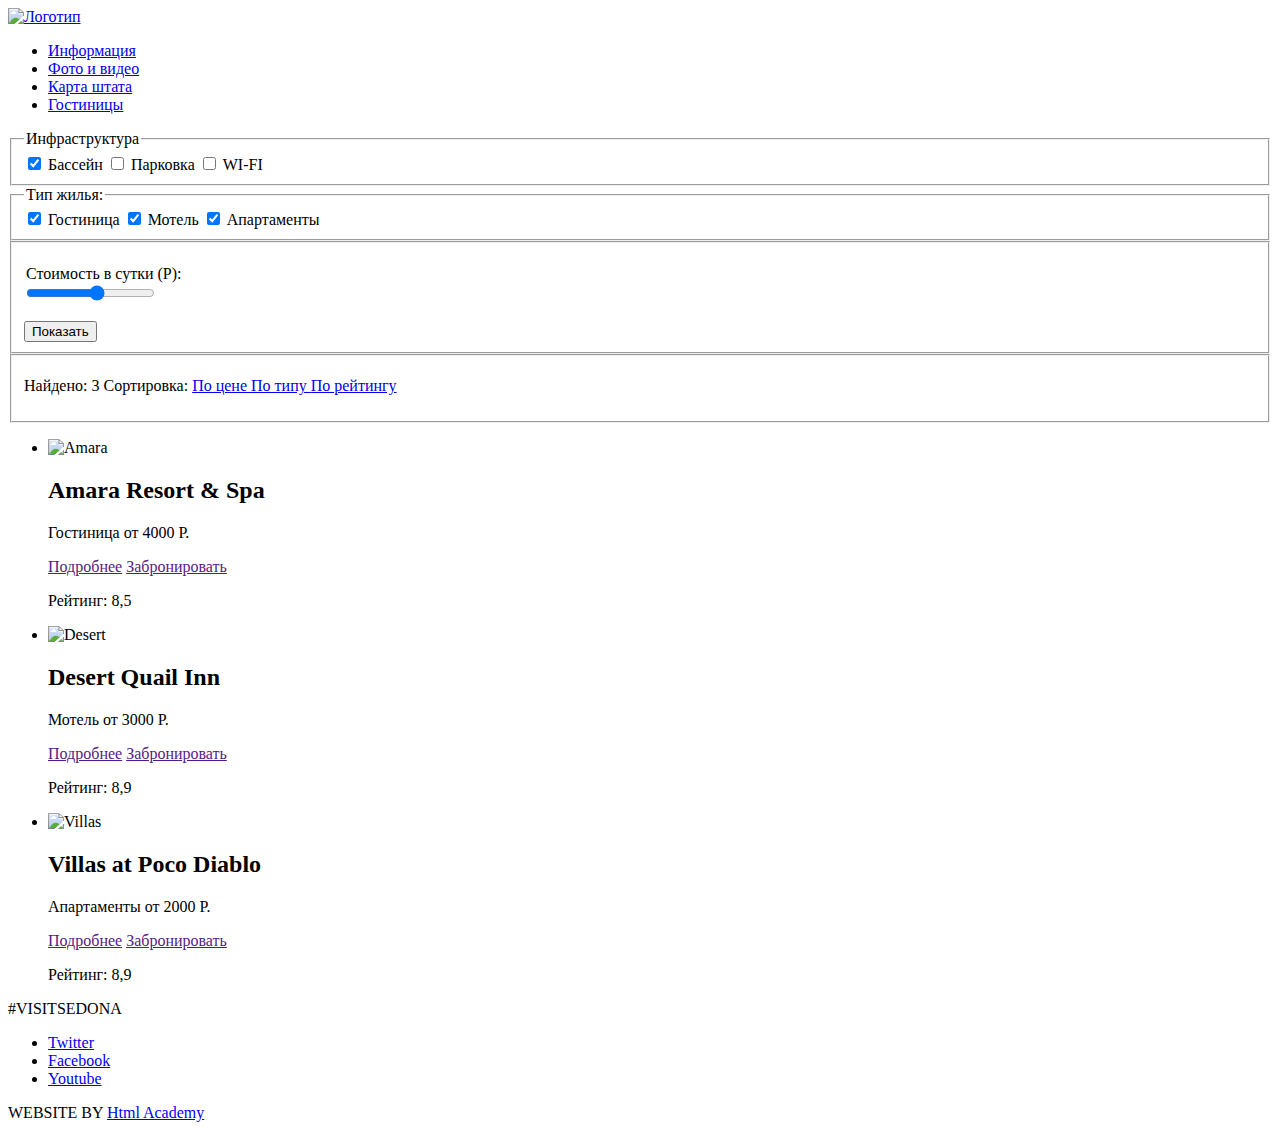
==== catalog.html @ f0ea95a4 "исправление верстки catalog.html" ====
<!DOCTYPE html>
<html lang="ru">
  <head>
    <meta charset="utf-8">
    <title>HTML Academy: Седона</title>
  </head>
  <body>
	<header class="main-header">
       <div class="main-header-inner">
         <a class="main-header-logo" href="index.html">
  		     <img src="#" alt="Логотип">
		 </a>
         <nav class="main-navigation">
           <ul class="site-navigation">
             <li><a href="#">Информация</a></li>
             <li><a href="#">Фото и видео</a></li>
             <li><a href="#">Карта штата</a></li>
             <li><a href="#">Гостиницы</a></li>	
    	   </ul>
         </nav>
       </div>    		
	</header>
    <main class="conteiner">
      <form action="https://echo.htmlacademy.ru" method="get">
        <div class="box1-inner">
          <fieldset>
             <legend>Инфраструктура</legend>   
             <label><input type="checkbox" name="pool" checked> Бассейн </label>
             <label><input type="checkbox" name="parking"> Парковка </label>
             <label><input type="checkbox" name="wi-fi"> WI-FI </label>
          </fieldset>
          <fieldset>
             <legend>Тип жилья:</legend>   
             <label><input type="checkbox" name="hotel" checked> Гостиница </label>
             <label><input type="checkbox" name="motel" checked> Мотель </label>
             <label><input type="checkbox" name="apartments" checked> Апартаменты </label>
          </fieldset>
          <fieldset>
             <p><legend>Стоимость в сутки (Р):</legend>   
             <input type="range" min="1" max="10"></p>
             <input type="button" value="Показать">
          </fieldset>
        </div>
        <div class="box2-inner">
          <fieldset> 
            <p>Найдено: <span>3</span>
  		    <label>
              Сортировка:
			  <a href="#">По цене </a>
              <a href="#">По типу </a>
              <a href="#">По рейтингу </a>
            </label>
            </p>
          </fieldset>
		</div> 
      </form>
      <section class="hotel">
        <ul class="hotel-list">
          <li class="hotel-item">
            <div class="hotel1-inner">
              <div class="jpg"> 
                <img src="img1.jpg" width="" height="" alt="Amara">
              </div>
              <div class="text">  
                <h2>Amara Resort &amp; Spa</h2> 
                <p>Гостиница от 4000 Р.</p>
                <a class="button" href="">Подробнее</a>
                <a class="button-2" href="">Забронировать</a>
              </div>
                <div class="rating">  
                  <p>Рейтинг: <span>8,5</span></p>
                </div>  
            </div>  
          </li>
          <li class="hotel-item">
            <div class="hotel2-inner">
              <div class="jpg"> 
                <img src="img2.jpg" width="" height="" alt="Desert">
              </div>  
              <div class="text">
                <h2>Desert Quail Inn</h2> 
                <p>Мотель от 3000 Р.</p>
                <a class="button" href="">Подробнее</a>
                <a class="button-2" href="">Забронировать</a>
              </div>
              <div class="rating">   
                <p>Рейтинг: <span>8,9</span></p>
              </div>  
            </div>  
          </li>
          <li class="hotel-item">
            <div class="hotel3-inner">
              <div class="jpg"> 
                <img src="img3.jpg" width="" height="" alt="Villas">
              </div>
              <div class="text">  
                <h2>Villas at Poco Diablo</h2> 
                <p>Апартаменты от 2000 Р.</p>
                <a class="button" href="">Подробнее</a>
                <a class="button-2" href="">Забронировать</a>
              </div>
              <div class="rating">  
                <p>Рейтинг: <span>8,9</span></p>
              </div>  
			</div>  
          </li>
        </ul>  
      </section>
    </main>
    <footer class="main-footer">
      <div class="main-footer-inner"> 
        <p>#VISITSEDONA</p>
        <div class="footer-social">
          <ul>
            <li><a class="social-button" href="#">Twitter</a></li>	
            <li><a class="social-button" href="#">Facebook</a></li>
            <li><a class="social-button" href="#">Youtube</a></li>
          </ul>
        </div>   
        <p class="footer-copyright">
          WEBSITE BY
          <a href="https://htmlacademy.ru/intensive/htmlcss">Html Academy</a>
		</p>
      </div>
    </footer>       	
  </body>
</html>
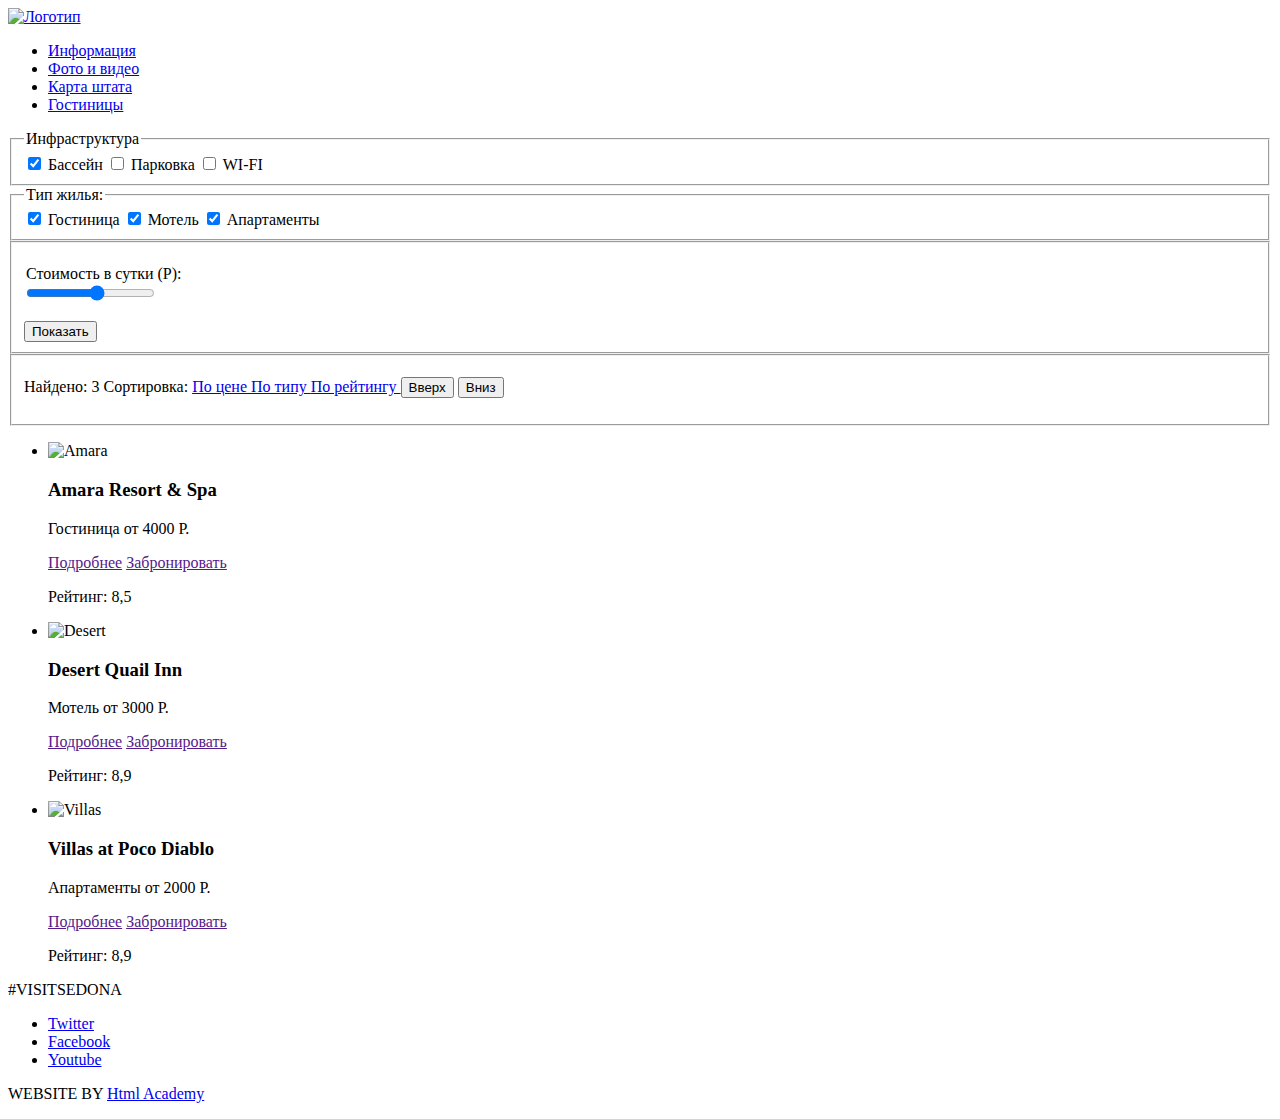
==== commit 40248a18: "Исправление" ====
--- a/catalog.html
+++ b/catalog.html
@@ -6,13 +6,13 @@
   </head>
   <body>
 	<header class="main-header">
-       <div class="main-header-inner">
+       <div class="main-header-inner container">
          <a class="main-header-logo" href="index.html">
   		     <img src="#" alt="Логотип">
 		 </a>
          <nav class="main-navigation">
            <ul class="site-navigation">
-             <li><a href="#">Информация</a></li>
+             <li><a href="index.html">Информация</a></li>
              <li><a href="#">Фото и видео</a></li>
              <li><a href="#">Карта штата</a></li>
              <li><a href="#">Гостиницы</a></li>	
@@ -20,9 +20,9 @@
          </nav>
        </div>    		
 	</header>
-    <main class="conteiner">
+    <main class="holder">
       <form action="https://echo.htmlacademy.ru" method="get">
-        <div class="box1-inner">
+        <div class="box1-inner container">
           <fieldset>
              <legend>Инфраструктура</legend>   
              <label><input type="checkbox" name="pool" checked> Бассейн </label>
@@ -41,7 +41,7 @@
              <input type="button" value="Показать">
           </fieldset>
         </div>
-        <div class="box2-inner">
+        <div class="box2-inner container">
           <fieldset> 
             <p>Найдено: <span>3</span>
   		    <label>
@@ -50,6 +50,8 @@
               <a href="#">По типу </a>
               <a href="#">По рейтингу </a>
             </label>
+            <input type="button" value="Вверх">
+            <input type="button" value="Вниз">
             </p>
           </fieldset>
 		</div> 
@@ -57,12 +59,12 @@
       <section class="hotel">
         <ul class="hotel-list">
           <li class="hotel-item">
-            <div class="hotel1-inner">
+            <div class="hotel1-inner container">
               <div class="jpg"> 
                 <img src="img1.jpg" width="" height="" alt="Amara">
               </div>
               <div class="text">  
-                <h2>Amara Resort &amp; Spa</h2> 
+                <h3>Amara Resort &amp; Spa</h3> 
                 <p>Гостиница от 4000 Р.</p>
                 <a class="button" href="">Подробнее</a>
                 <a class="button-2" href="">Забронировать</a>
@@ -73,12 +75,12 @@
             </div>  
           </li>
           <li class="hotel-item">
-            <div class="hotel2-inner">
+            <div class="hotel2-inner container">
               <div class="jpg"> 
                 <img src="img2.jpg" width="" height="" alt="Desert">
               </div>  
               <div class="text">
-                <h2>Desert Quail Inn</h2> 
+                <h3>Desert Quail Inn</h3> 
                 <p>Мотель от 3000 Р.</p>
                 <a class="button" href="">Подробнее</a>
                 <a class="button-2" href="">Забронировать</a>
@@ -89,12 +91,12 @@
             </div>  
           </li>
           <li class="hotel-item">
-            <div class="hotel3-inner">
+            <div class="hotel3-inner container">
               <div class="jpg"> 
                 <img src="img3.jpg" width="" height="" alt="Villas">
               </div>
               <div class="text">  
-                <h2>Villas at Poco Diablo</h2> 
+                <h3>Villas at Poco Diablo</h3> 
                 <p>Апартаменты от 2000 Р.</p>
                 <a class="button" href="">Подробнее</a>
                 <a class="button-2" href="">Забронировать</a>
@@ -108,7 +110,7 @@
       </section>
     </main>
     <footer class="main-footer">
-      <div class="main-footer-inner"> 
+      <div class="main-footer-inner container"> 
         <p>#VISITSEDONA</p>
         <div class="footer-social">
           <ul>
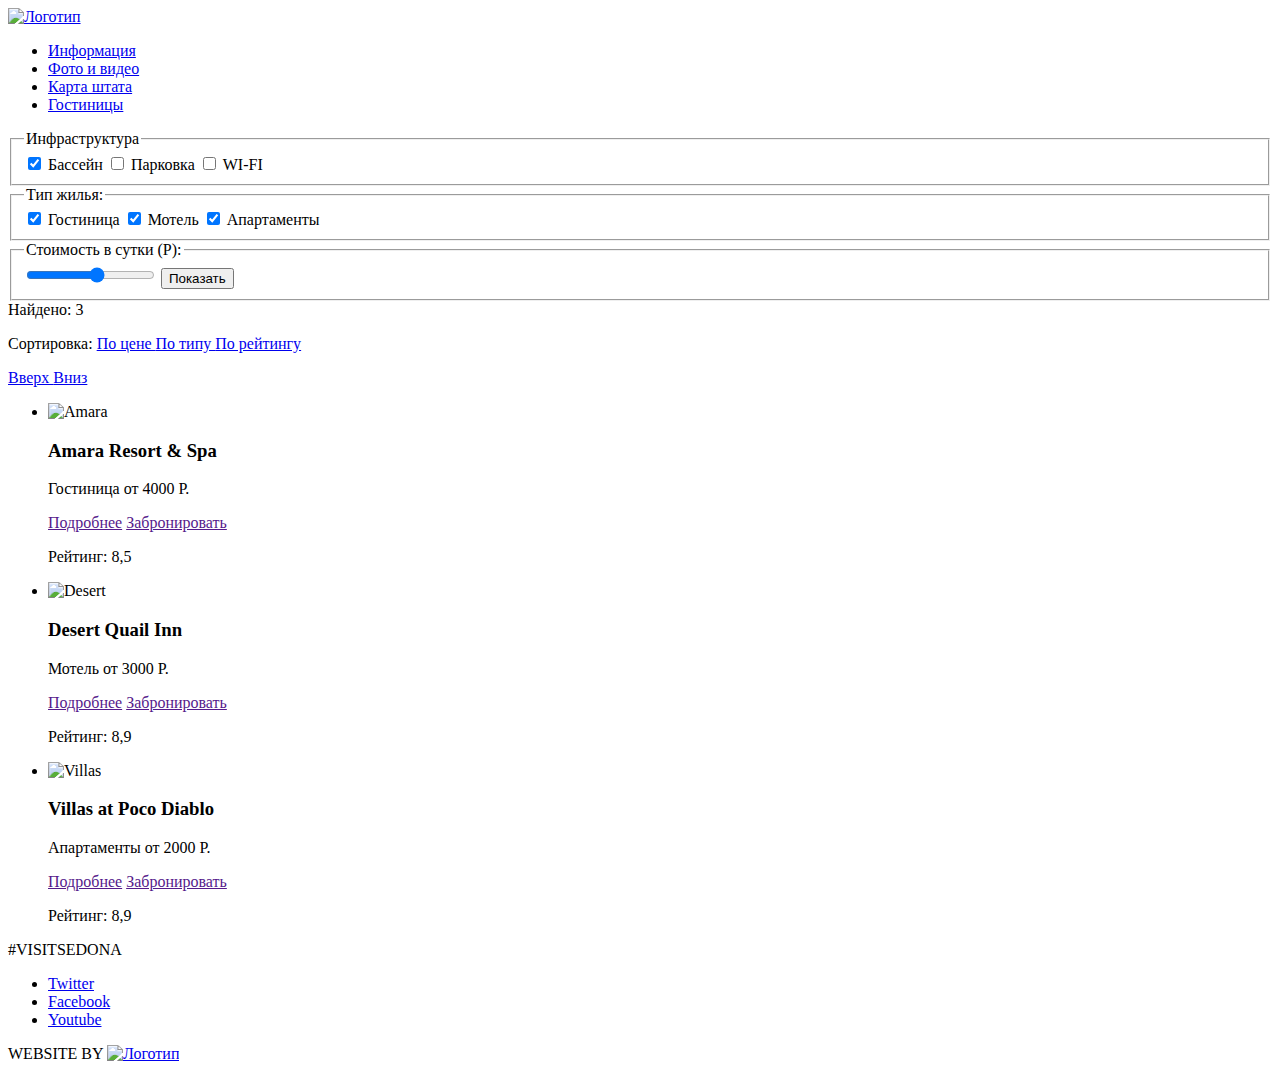
==== commit f957383b: "Исправление формы" ====
--- a/catalog.html
+++ b/catalog.html
@@ -8,7 +8,7 @@
 	<header class="main-header">
        <div class="main-header-inner container">
          <a class="main-header-logo" href="index.html">
-  		     <img src="#" alt="Логотип">
+  		     <img src="img/logo.png" width="138" height="70" alt="Логотип">
 		 </a>
          <nav class="main-navigation">
            <ul class="site-navigation">
@@ -36,32 +36,29 @@
              <label><input type="checkbox" name="apartments" checked> Апартаменты </label>
           </fieldset>
           <fieldset>
-             <p><legend>Стоимость в сутки (Р):</legend>   
-             <input type="range" min="1" max="10"></p>
+             <legend>Стоимость в сутки (Р):</legend>   
+             <input type="range" min="1" max="10">
              <input type="button" value="Показать">
           </fieldset>
         </div>
+      </form>  
         <div class="box2-inner container">
-          <fieldset> 
-            <p>Найдено: <span>3</span>
-  		    <label>
-              Сортировка:
+          <div>Найдено: <span>3</span>
+  		    <p> Сортировка:
 			  <a href="#">По цене </a>
               <a href="#">По типу </a>
               <a href="#">По рейтингу </a>
-            </label>
-            <input type="button" value="Вверх">
-            <input type="button" value="Вниз">
-            </p>
-          </fieldset>
-		</div> 
-      </form>
+            </p>  
+            <a href="#">Вверх </a>
+            <a href="#">Вниз </a>
+          </div>  
+        </div>
       <section class="hotel">
         <ul class="hotel-list">
           <li class="hotel-item">
             <div class="hotel1-inner container">
               <div class="jpg"> 
-                <img src="img1.jpg" width="" height="" alt="Amara">
+                <img src="img/img1.jpg" width="135" height="90" alt="Amara">
               </div>
               <div class="text">  
                 <h3>Amara Resort &amp; Spa</h3> 
@@ -77,7 +74,7 @@
           <li class="hotel-item">
             <div class="hotel2-inner container">
               <div class="jpg"> 
-                <img src="img2.jpg" width="" height="" alt="Desert">
+                <img src="img/img2.jpg" width="135" height="90" alt="Desert">
               </div>  
               <div class="text">
                 <h3>Desert Quail Inn</h3> 
@@ -93,7 +90,7 @@
           <li class="hotel-item">
             <div class="hotel3-inner container">
               <div class="jpg"> 
-                <img src="img3.jpg" width="" height="" alt="Villas">
+                <img src="img/img3.jpg" width="135" height="90" alt="Villas">
               </div>
               <div class="text">  
                 <h3>Villas at Poco Diablo</h3> 
@@ -121,7 +118,9 @@
         </div>   
         <p class="footer-copyright">
           WEBSITE BY
-          <a href="https://htmlacademy.ru/intensive/htmlcss">Html Academy</a>
+          <a href="https://htmlacademy.ru/intensive/htmlcss">
+  		     <img src="img/logo-name.svg" width="113" height="39" alt="Логотип">
+		 </a>
 		</p>
       </div>
     </footer>       	
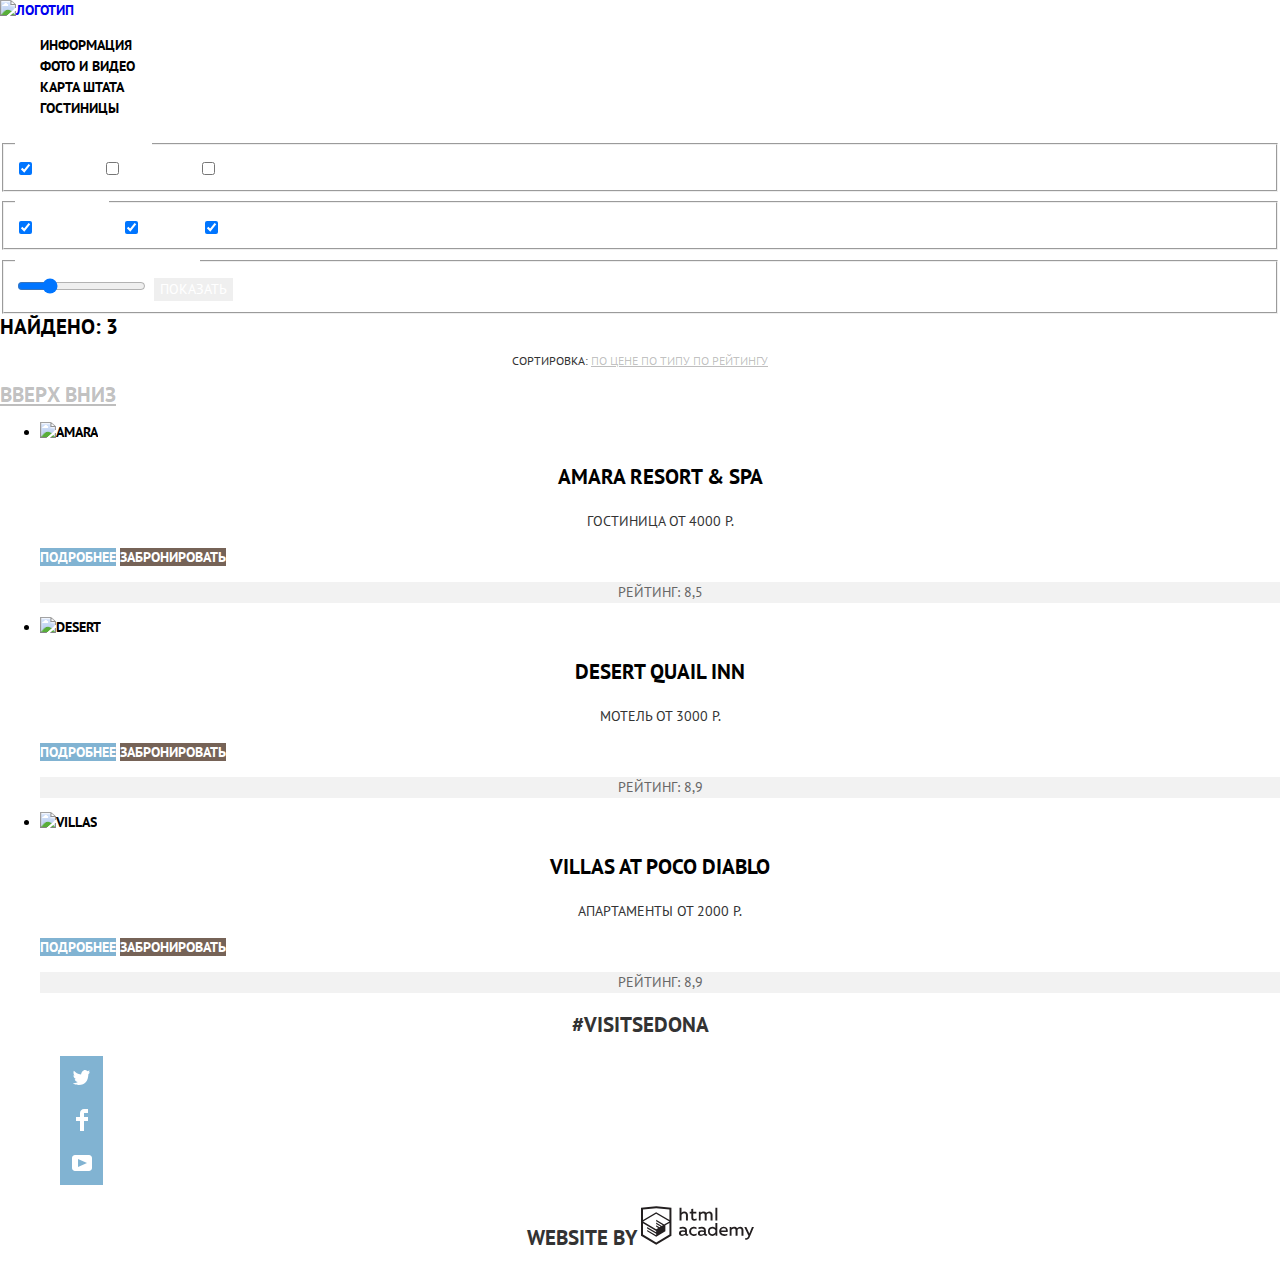
==== commit 0de26894: "Изменения" ====
--- a/catalog.html
+++ b/catalog.html
@@ -3,6 +3,9 @@
   <head>
     <meta charset="utf-8">
     <title>HTML Academy: Седона</title>
+    <link href="https://fonts.googleapis.com/css?family=PT+Sans:400,700" rel="stylesheet">
+	<link href="css/normalize.css" rel="stylesheet">
+    <link href="css/style.css" rel="stylesheet">
   </head>
   <body>
 	<header class="main-header">
@@ -25,20 +28,20 @@
         <div class="box1-inner container">
           <fieldset>
              <legend>Инфраструктура</legend>   
-             <label><input type="checkbox" name="pool" checked> Бассейн </label>
-             <label><input type="checkbox" name="parking"> Парковка </label>
-             <label><input type="checkbox" name="wi-fi"> WI-FI </label>
+             <label><input type="checkbox" name="filter-infrastructure-pool" value="filter-infrastructure-pool" checked> Бассейн </label>
+             <label><input type="checkbox" name="filter-infrastructure-parking" value="filter-infrastructure-parking"> Парковка </label>
+             <label><input type="checkbox" name="filter-infrastructure-wi-fi" value="filter-infrastructure-wi-fi"> WI-FI </label>
           </fieldset>
           <fieldset>
              <legend>Тип жилья:</legend>   
-             <label><input type="checkbox" name="hotel" checked> Гостиница </label>
-             <label><input type="checkbox" name="motel" checked> Мотель </label>
-             <label><input type="checkbox" name="apartments" checked> Апартаменты </label>
+             <label><input type="checkbox" name="type-accommodation-hotel" value="type-accommodation-hotel" checked> Гостиница </label>
+             <label><input type="checkbox" name="type-accommodation-motel" value="type-accommodation-motel" checked> Мотель </label>
+             <label><input type="checkbox" name="type-accommodation-apartments" value="type-accommodation-apartments" checked> Апартаменты </label>
           </fieldset>
           <fieldset>
              <legend>Стоимость в сутки (Р):</legend>   
-             <input type="range" min="1" max="10">
-             <input type="button" value="Показать">
+             <input type="range" name="cost" value="3" min="1" max="10" step="1">
+             <button type="submit" name="show" value="show">Показать </button>
           </fieldset>
         </div>
       </form>  
@@ -111,16 +114,32 @@
         <p>#VISITSEDONA</p>
         <div class="footer-social">
           <ul>
-            <li><a class="social-button" href="#">Twitter</a></li>	
-            <li><a class="social-button" href="#">Facebook</a></li>
-            <li><a class="social-button" href="#">Youtube</a></li>
+            <li><a class="social-button" href="#" aria-label="Twitter">
+              <svg xmlns="http://www.w3.org/2000/svg" xmlns:xlink="http://www.w3.org/1999/xlink" width="17" height="15" viewBox="0 0 17 15"><path fill="#FFF" d="M10.95.144c1.685-.496 2.984.27 3.577 1.179.673-.231 1.331-.481 2.011-.708a2.345 2.345 0 0 1-.857 1.768c.685.17 1.304-.491 1.304-.491-.169 1-1.006 1.788-1.563 2.024-.231 6.75-3.175 11.217-10.077 11.082h-.446c-.41 0-4.164-.46-4.898-1.887 2.271.196 3.893-.422 4.693-1.177-.96-.3-2.679-.477-2.979-2.95.349.106.564.228 1.19.119C1.705 8.247.374 7.53.448 5.33c.285.328 1.067.536 1.34.472C1.085 5.561-.182 2.442.894.85c1.818 1.854 3.735 3.606 7.152 3.773C8.254 2.33 9.183.793 10.95.144z">
+              </path>
+              </svg>	
+            </a></li>	
+            <li><a class="social-button" href="#" aria-label="Facebook">
+            	<svg version="1.1" id="Layer_2" xmlns="http://www.w3.org/2000/svg" xmlns:xlink="http://www.w3.org/1999/xlink" x="0px" y="0px"
+	 			width="12px" height="22px" viewBox="0 0 12 22" enable-background="new 0 0 12 22" xml:space="preserve">
+				<path fill="#FFFFFF" d="M12,4V0H8C5.791,0,4,1.791,4,4v4H0v4h4v10h4V12h4V8H8V4H12z">
+				</path>
+				</svg>
+            </a></li>
+            <li><a class="social-button" href="#" aria-label="Youtube">
+            	<svg xmlns="http://www.w3.org/2000/svg" xmlns:xlink="http://www.w3.org/1999/xlink" width="20" height="16" viewBox="0 0 20 16">
+            	<path fill="#FFF" d="M17 0H3C1.35 0 0 1.35 0 3v10c0 1.65 1.35 3 3 3h14c1.65 0 3-1.35 3-3V3c0-1.65-1.35-3-3-3zM6.027 11.998V4.002L15.014 8l-8.987 3.998z">
+            	</path>
+            	</svg>
+            </a></li>
           </ul>
         </div>   
         <p class="footer-copyright">
           WEBSITE BY
-          <a href="https://htmlacademy.ru/intensive/htmlcss">
-  		     <img src="img/logo-name.svg" width="113" height="39" alt="Логотип">
-		 </a>
+          <a class="logo" href="https://htmlacademy.ru/intensive/htmlcss">
+  		     <svg id="Layer_1" data-name="Layer 1" xmlns="http://www.w3.org/2000/svg"
+  		      width="113" height="39" viewBox="0 0 108.08 36.85"><title>logo-htmlacademy-small1</title><path d="M44.61,26.88a2,2,0,0,0,.55-0.1v1.33a3.25,3.25,0,0,1-1.18.21,1.67,1.67,0,0,1-1.67-1,4.84,4.84,0,0,1-3.14,1.08c-1.51,0-2.91-.83-2.91-2.55,0-2.13,2-2.79,3.71-2.79a11.08,11.08,0,0,1,2.17.25v-0.3c0-1-.76-1.77-2.19-1.77a7.42,7.42,0,0,0-3,.64v-1.7a10.21,10.21,0,0,1,3.19-.55c2.36,0,3.81,1.12,3.81,3.65v3a0.54,0.54,0,0,0,.49.59h0.17Zm-6.44-1.13A1.35,1.35,0,0,0,39.63,27h0.11a3.39,3.39,0,0,0,2.41-1V24.58a9.72,9.72,0,0,0-1.81-.21c-1,0-2.16.33-2.16,1.38h0Zm12.36-6.11a5,5,0,0,1,2.57.64V22a4.08,4.08,0,0,0-2.3-.7,2.75,2.75,0,1,0,0,5.49,5,5,0,0,0,2.43-.64v1.71a6.27,6.27,0,0,1-2.76.57A4.21,4.21,0,0,1,46,24.51q0-.21,0-0.41a4.32,4.32,0,0,1,4.18-4.46h0.38Zm12.17,7.24a2,2,0,0,0,.55-0.1v1.33a3.25,3.25,0,0,1-1.18.21,1.67,1.67,0,0,1-1.67-1,4.84,4.84,0,0,1-3.14,1.08c-1.51,0-2.91-.83-2.91-2.55,0-2.13,2-2.79,3.71-2.79a11.08,11.08,0,0,1,2.17.25v-0.3c0-1-.76-1.77-2.19-1.77a7.42,7.42,0,0,0-3,.64v-1.7a10.21,10.21,0,0,1,3.19-.55c2.36,0,3.81,1.12,3.81,3.65v3a0.54,0.54,0,0,0,.49.59h0.17Zm-6.44-1.13A1.35,1.35,0,0,0,57.73,27h0.11a3.39,3.39,0,0,0,2.41-1V24.58a9.72,9.72,0,0,0-1.81-.21c-1.06,0-2.16.33-2.16,1.38h0ZM73,16V28.2H71.35V26.88a3.88,3.88,0,0,1-3.19,1.54,4.4,4.4,0,0,1,0-8.78,3.81,3.81,0,0,1,3,1.3V16H73Zm-4.53,5.22a2.76,2.76,0,1,0,0,5.52A2.86,2.86,0,0,0,71.15,25V23A2.91,2.91,0,0,0,68.49,21.27ZM79,19.64c3.31,0,4.46,2.68,3.92,5.09H76.7c0.21,1.5,1.67,2.11,3.19,2.11a6.11,6.11,0,0,0,2.64-.59v1.6a7.14,7.14,0,0,1-3,.57C77,28.42,74.78,27,74.78,24a4.18,4.18,0,0,1,4-4.39H79Zm0.09,1.54a2.28,2.28,0,0,0-2.44,2.1v0.06H81.3A2,2,0,0,0,79.13,21.18Zm5.73,7V19.87h1.65v1a3.81,3.81,0,0,1,2.78-1.27A2.86,2.86,0,0,1,91.89,21a4.12,4.12,0,0,1,2.91-1.33A3.06,3.06,0,0,1,98,23V28.2h-1.9V23.05a1.59,1.59,0,0,0-1.42-1.75H94.42a2.8,2.8,0,0,0-2.07,1.12V28.2h-1.9V23.05A1.59,1.59,0,0,0,89,21.31H88.8a3,3,0,0,0-2.21,1.29v5.63H84.86Zm21.31-8.33h1.9l-3.91,9.46c-0.9,2.17-2.09,2.86-3.35,2.86a4.76,4.76,0,0,1-1.1-.14V30.46a2.86,2.86,0,0,0,.85.12c0.9,0,1.58-.64,2.07-1.9l0.17-.42-4-8.4h2l2.86,6.29ZM38.73,1.46V6.22a3.81,3.81,0,0,1,2.7-1.14,3.25,3.25,0,0,1,3.44,3.4v5.15H43V8.72a1.81,1.81,0,0,0-1.61-2h-0.3a2.93,2.93,0,0,0-2.32,1.39v5.52h-1.9V1.46h1.9ZM49.94,2.31v3h3V6.91h-3v3.81c0,1.1.5,1.46,1.58,1.46a4.49,4.49,0,0,0,1.69-.33v1.6A6.8,6.8,0,0,1,51,13.8a2.55,2.55,0,0,1-2.86-2.74V6.89H46.58V5.26h1.5V2.74Zm5.4,11.31V5.28H57v1A3.81,3.81,0,0,1,59.77,5a2.86,2.86,0,0,1,2.6,1.33A4.12,4.12,0,0,1,65.28,5,3.06,3.06,0,0,1,68.44,8.4v5.21h-1.9V8.46a1.59,1.59,0,0,0-1.42-1.75H64.89a2.8,2.8,0,0,0-2.07,1.12v5.78h-1.9V8.46A1.59,1.59,0,0,0,59.5,6.71H59.27A3,3,0,0,0,57.06,8v5.63H55.34ZM71.17,1.45H73V13.6H71.17V1.45ZM14.71,0H14.55L0,1.54V28.21l14.55,8.66,14.55-8.66V1.54Zm12.5,27.1L14.55,34.64,1.9,27.12V16.18l12.59,7.5V25L5.86,19.9v1.31l8.68,5.21v1.39L5.87,22.65V24l8.68,5.21,8.75-5.24V18.31L27.2,16V27.12Zm0-12.53-3.48,2-1.6,1L14.51,13v1.31L21,18.23H21l-0.14.09-1,.54-5.37-3.2V17l4.24,2.52-1,.67-3.2-1.9v1.31l2.1,1.24L14.5,22.1,2,14.65,14.51,7.11Zm0-1.32L14.49,5.76,1.91,13.25v-10L14.56,1.92,27.21,3.25v10h0Z" transform="translate(0 -0.02)" fill="#231f20"></path></svg>
+		  </a>
 		</p>
       </div>
     </footer>       	
--- a/css/style.css
+++ b/css/style.css
@@ -0,0 +1,358 @@
+body {
+  margin: 0;
+  padding: 0;
+  
+  font-family: "PT Sans", Arial, sans-serif;	
+  font-size: 14px;
+  line-height: 21px;
+  font-weight: bold;	
+  color: #000000;
+  text-transform: uppercase;
+ 
+  background-color: #ffffff;
+}
+
+a {
+  text-decoration: none;
+}
+
+p {
+  font-weight: normal;
+  color: #333333;
+  text-align: center;
+}
+
+h3 {
+  font-size: 21px;	
+  line-height: 21px;
+  text-align: center;	
+  
+}
+
+h2 {
+  text-align: center;
+  font-size: 21px;
+  line-height: 26px;
+}
+
+button {  
+  cursor: pointer;
+}
+
+.visually-hidden {
+  position: absolute;
+  width: 1px;
+  height: 1px;
+  margin: -1px;
+  border: 0;
+  padding: 0;
+  clip: rect(0 0 0 0);
+  overflow: hidden;
+}
+
+
+.site-navigation {
+  list-style: none;
+}
+
+.main-navigation a {
+  color: #000000;
+}
+
+.main-navigation a:hover,
+.main-navigation a:focus {
+  color: #81b3d2;
+}
+
+.main-navigation a:active {
+  color: rgba(40, 40, 40, 0.3);
+}
+
+
+/*Главная*/
+
+.picture {
+  height: 500px;
+  background-color: #ffffff;
+  background-image: url("../img/Фон.jpg");
+  background-size: cover;
+  background-position: center;
+  background-repeat: no-repeat;
+}
+
+.slogan p {
+  line-height: 26px;	
+}
+
+.features-list {
+  list-style: none;
+}
+
+.feature-item_blue {
+  color: #ffffff;
+  background-color: #81b3d2; 	
+}
+/*
+.icon-1 {
+  background-image: url(../img/icon-1.svg);
+  background-position: top center;
+  background-repeat: no-repeat;
+}
+
+.icon-2 {
+  background-image: url(../img/icon-2.svg);
+  background-position: top center;
+  background-repeat: no-repeat;
+}
+
+.icon-3 {
+  background-image: url(../img/icon-3.svg);
+  background-position: top center;
+  background-repeat: no-repeat;
+}
+*/
+.aspect-item_gray {
+  background-color: #eeeeee;
+}
+
+.interest {
+  text-align: center;
+}
+
+.interest h2 {
+  font-size: 30px;
+  line-height: 24px;
+}
+
+.interest p {
+  line-height: 24px;
+}
+
+.interest a {
+  font-size: 21px;
+  line-height: 26px;
+  color: #ffffff;
+  background-color: #766357;
+}
+
+.interest a:hover,
+.interest a:focus {
+  color: #ffffff;
+  background-color: #604e43;	
+}
+
+.interest a:active {
+  color: rgba(255, 255, 255, 0.3);
+  background-color: #503e33;	
+}
+
+.interest label  {
+  font-size: 14px;
+  line-height: 26px;
+  font-weight: bold;
+  color: #000000;
+	
+}
+.interest input {   
+  font: inherit;
+  color: inherit;
+  text-transform: uppercase;
+  background-color: #f2f2f2;
+}
+
+.interest input:hover,
+.interest input:focus {
+  background-color: #ebebeb;
+}
+
+.interest input:focus {
+  background-color: #ffffff;
+  border: 2px solid #e5e5e5;	
+}
+
+.interest button {
+  font: inherit;
+  
+  color: #ffffff;
+  text-transform: uppercase;
+  background-color: #81b3d2;
+  border: none;
+}
+
+.interest button:hover,
+.interest button: {
+  color: #ffffff;
+  background-color: #669ec0;	
+}
+
+.interest button:active {
+  color: rgba(255, 255, 255, 0.3);
+  background-color: #5496bd;	
+}
+
+/*Главная*/
+
+/*Отели*/
+
+legend {
+  font-size: 16px;
+  font-weight: bold;
+	
+} 
+
+.box1-inner {
+  font-weight: normal;
+  color: #ffffff;
+  background-image: url("../img/Фон.jpg");
+  background-position: left;
+  background-size: cover;	
+  background-repeat: no-repeat;
+  /*-webkit-filter: blur(5px);*/
+}
+
+.box1-inner button {
+  font: inherit;
+  color: inherit;
+  text-transform: uppercase;
+  border: 2px solid #ffffff;
+}
+
+.box2-inner {
+  font-size: 21px;
+  line-height: 26px;
+}
+
+.box2-inner p {
+  font-size: 12px;
+  line-height: 18px;
+  
+}
+
+.box2-inner a {
+  text-decoration: underline;
+  color: rgba(40, 40, 40, 0.3);
+}
+
+.box2-inner a:hover,
+.box2-inner a:focus {
+  color: #81b3d2;
+}
+
+.box2-inner a:active {
+  color: #000000;
+}
+
+.hotel h3 {
+  line-height: 26px;	
+}
+.hotel p {
+  font-weight: normal;
+  color: #333333;
+}
+
+.rating p {
+  color: #666666;
+  background-color: #f2f2f2;
+}
+
+.button {
+  font: inherit;
+
+  text-align: center;
+  color: #ffffff;
+  vertical-align: middle;
+  text-transform: uppercase;
+
+  background-color: #81b3d2;
+  border: none;
+}
+
+.button-2 {
+  font: inherit;
+
+  text-align: center;
+  color: #ffffff;
+  vertical-align: middle;
+  text-transform: uppercase;
+
+  background-color: #766357;
+  border: none;
+}
+
+.button:hover,
+.button:focus {
+  color: #ffffff;
+  background-color: #669ec0;	
+}
+
+.button:active {
+  color: rgba(255, 255, 255, 0.3);
+  background-color: #5496bd;	
+}
+
+.button-2:hover,
+.button-2:focus {
+  color: #ffffff;
+  background-color: #604e43;	
+}
+
+.button-2:active {
+  color: rgba(255, 255, 255, 0.3);
+  background-color: #503e33;	
+}
+/*Отели*/
+
+.main-footer p {
+  font-size: 21px;
+  font-weight: bold;
+	
+}
+
+
+.footer-social ul{
+  list-style: none;
+}
+
+.footer-social a {
+  margin-left: 20px;
+  display: flex;
+  align-items: center;
+  justify-content: center;
+  width: 43px;
+  height: 43px;
+  color: #ffffff;
+  background-color: #81b3d2;
+}
+
+.footer-social a:hover,
+.footer-social a:focus {
+  color: #ffffff;
+  background-color: #669ec0;
+}
+
+.social-button:active path {
+  fill: rgba(255, 255, 255, 0.3);
+  background-color: #5496bd;
+}
+
+.footer-copyright {
+  line-height: 26px;  
+}
+
+.footer-copyright a:hover,
+.footer-copyright a:focus {
+  color: #81b3d2;	
+}
+
+.footer-copyright a:active {
+  color: rgba(40, 40, 40, 0.3);	
+}
+
+.logo:hover path,
+.logo:focus path {
+  fill: #81b3d2;
+}
+
+.logo:active path {
+  fill: rgba(40, 40, 40, 0.3);
+}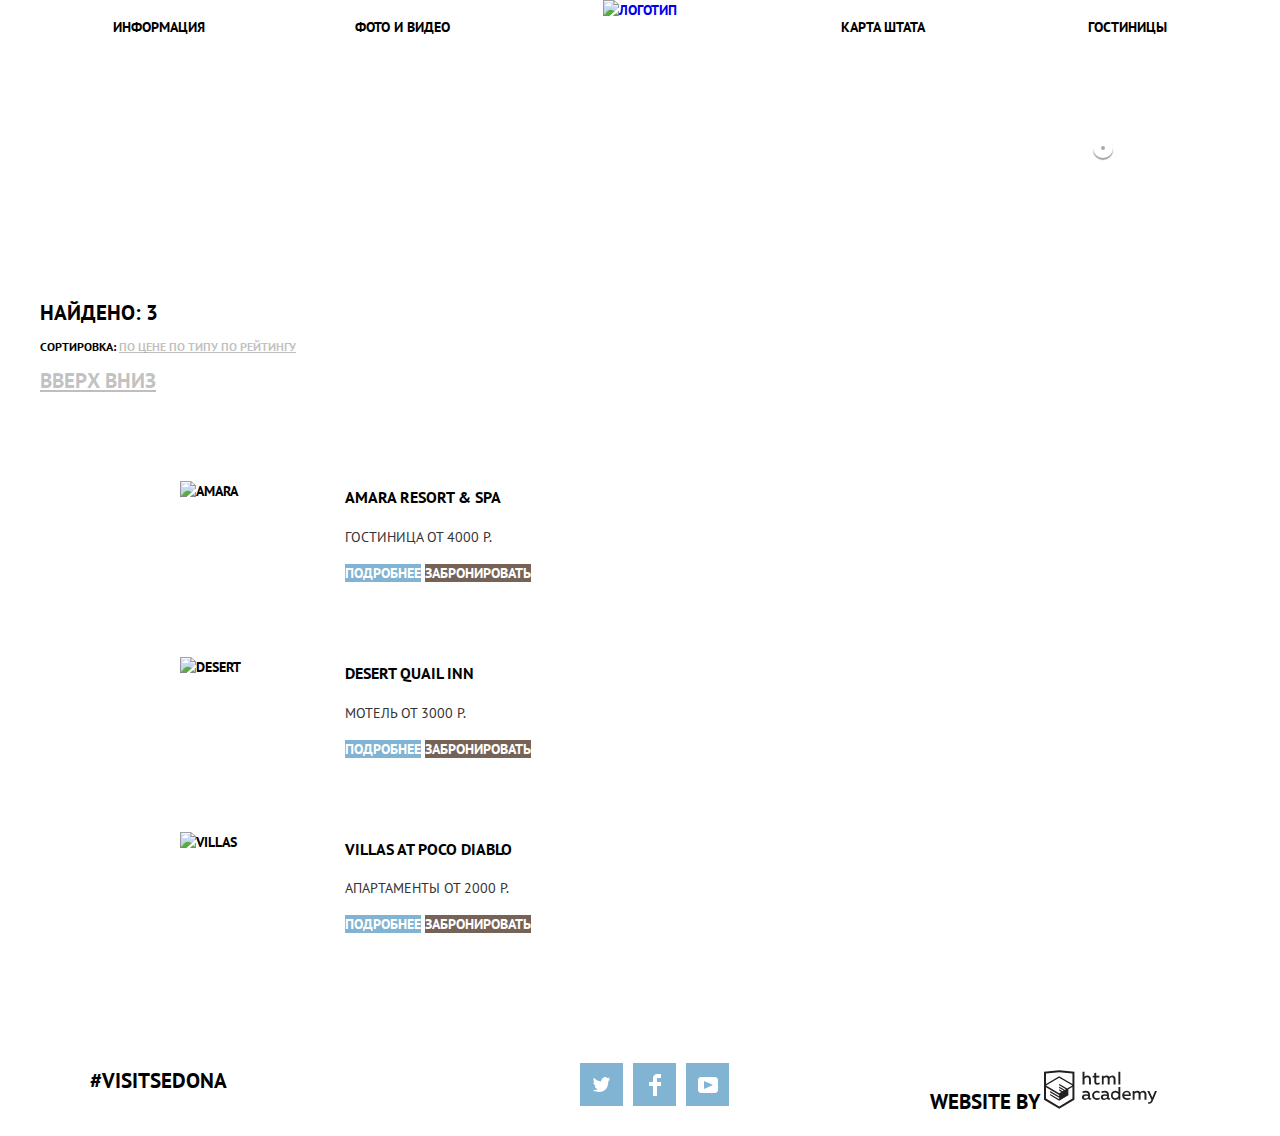
==== commit d66af889: "исправления" ====
--- a/catalog.html
+++ b/catalog.html
@@ -27,21 +27,47 @@
       <form action="https://echo.htmlacademy.ru" method="get">
         <div class="box1-inner container">
           <fieldset>
-             <legend>Инфраструктура</legend>   
-             <label><input type="checkbox" name="filter-infrastructure-pool" value="filter-infrastructure-pool" checked> Бассейн </label>
-             <label><input type="checkbox" name="filter-infrastructure-parking" value="filter-infrastructure-parking"> Парковка </label>
-             <label><input type="checkbox" name="filter-infrastructure-wi-fi" value="filter-infrastructure-wi-fi"> WI-FI </label>
+             <legend>Инфраструктура</legend>
+               <ul> 
+                 <li class="filter-option">  
+             	   <label><input class="visually-hidden filter-input filter-input-checkbox" type="checkbox" name="filter-infrastructure-pool" value="filter-infrastructure-pool" checked> Бассейн </label>
+             	 </li>  
+                 <li class="filter-option">  
+                   <label><input class="visually-hidden filter-input filter-input-checkbox" type="checkbox" name="filter-infrastructure-parking" value="filter-infrastructure-parking"> Парковка </label>
+                 </li>
+                 <li class="filter-option">  
+                   <label><input class="visually-hidden filter-input filter-input-checkbox" type="checkbox" name="filter-infrastructure-wi-fi" value="filter-infrastructure-wi-fi" id="filter-wi-fi"> WI-FI </label>
+                 </li>  
+               </ul>  
           </fieldset>
           <fieldset>
-             <legend>Тип жилья:</legend>   
-             <label><input type="checkbox" name="type-accommodation-hotel" value="type-accommodation-hotel" checked> Гостиница </label>
-             <label><input type="checkbox" name="type-accommodation-motel" value="type-accommodation-motel" checked> Мотель </label>
-             <label><input type="checkbox" name="type-accommodation-apartments" value="type-accommodation-apartments" checked> Апартаменты </label>
+             <legend>Тип жилья:</legend> 
+               <ul>  
+                 <li class="filter-option">
+                   <label><input class="visually-hidden filter-input filter-input-checkbox" type="checkbox" name="type-accommodation-hotel" value="type-accommodation-hotel" checked> Гостиница </label>
+                 </li>  
+                 <li class="filter-option">
+                   <label><input class="visually-hidden filter-input filter-input-checkbox" type="checkbox" name="type-accommodation-motel" value="type-accommodation-motel" checked> Мотель </label>
+                 </li> 
+                 <li class="filter-option"> 
+                   <label><input class="visually-hidden filter-input filter-input-checkbox" type="checkbox" name="type-accommodation-apartments" value="type-accommodation-apartments" checked> Апартаменты </label>
+                 </li>
+               </ul>    
           </fieldset>
           <fieldset>
-             <legend>Стоимость в сутки (Р):</legend>   
-             <input type="range" name="cost" value="3" min="1" max="10" step="1">
-             <button type="submit" name="show" value="show">Показать </button>
+             <legend class="filter-range">Стоимость в сутки (Р):</legend>   
+             <div class="price-controls">
+        		<label class="min-price">от <input type="text" name="min-price" value="0"></label>
+        		<label class="max-price">до <input type="text" name="max-price" value="3000"></label>
+      		 </div>
+             <div class="range-controls">
+       	 		<div class="scale">
+          			<div class="bar"></div>
+        		</div>
+        	<div class="range-toggle range-toggle-min"></div>
+        	<div class="range-toggle range-toggle-max"></div>
+      		</div>
+             <button class="btn-transparent" type="submit" name="show" value="show">Показать </button>
           </fieldset>
         </div>
       </form>  
@@ -59,8 +85,8 @@
       <section class="hotel">
         <ul class="hotel-list">
           <li class="hotel-item">
-            <div class="hotel1-inner container">
-              <div class="jpg"> 
+            <div class="hotel-inner container">
+              <div class="hotel-jpg"> 
                 <img src="img/img1.jpg" width="135" height="90" alt="Amara">
               </div>
               <div class="text">  
@@ -69,14 +95,14 @@
                 <a class="button" href="">Подробнее</a>
                 <a class="button-2" href="">Забронировать</a>
               </div>
-                <div class="rating">  
-                  <p>Рейтинг: <span>8,5</span></p>
-                </div>  
+              <div class="rating">  
+                <p>Рейтинг: <span>8,5</span></p>
+              </div>  
             </div>  
           </li>
           <li class="hotel-item">
-            <div class="hotel2-inner container">
-              <div class="jpg"> 
+            <div class="hotel-inner container">
+              <div class="hotel-jpg"> 
                 <img src="img/img2.jpg" width="135" height="90" alt="Desert">
               </div>  
               <div class="text">
@@ -91,8 +117,8 @@
             </div>  
           </li>
           <li class="hotel-item">
-            <div class="hotel3-inner container">
-              <div class="jpg"> 
+            <div class="hotel-inner container">
+              <div class="hotel-jpg"> 
                 <img src="img/img3.jpg" width="135" height="90" alt="Villas">
               </div>
               <div class="text">  
@@ -110,8 +136,10 @@
       </section>
     </main>
     <footer class="main-footer">
-      <div class="main-footer-inner container"> 
-        <p>#VISITSEDONA</p>
+      <div class="main-footer-inner container">
+        <div class="link-inner"> 
+          <p>#VISITSEDONA</p>
+        </div>
         <div class="footer-social">
           <ul>
             <li><a class="social-button" href="#" aria-label="Twitter">
--- a/css/style.css
+++ b/css/style.css
@@ -1,6 +1,8 @@
 body {
+  min-width: 1200px;
   margin: 0;
   padding: 0;
+  
   
   font-family: "PT Sans", Arial, sans-serif;	
   font-size: 14px;
@@ -16,107 +18,257 @@
   text-decoration: none;
 }
 
-p {
-  font-weight: normal;
-  color: #333333;
-  text-align: center;
-}
-
-h3 {
-  font-size: 21px;	
-  line-height: 21px;
-  text-align: center;	
-  
-}
-
-h2 {
-  text-align: center;
-  font-size: 21px;
-  line-height: 26px;
-}
+img {
+  max-width: 100%;
+  height: auto;
+}
+
 
 button {  
   cursor: pointer;
 }
 
-.visually-hidden {
+.visually-hidden:not(:focus):not(:active),
+input[type="checkbox"].visually-hidden,
+input[type="radio"].visually-hidden {
   position: absolute;
+
   width: 1px;
   height: 1px;
   margin: -1px;
   border: 0;
   padding: 0;
+
+  white-space: nowrap;
+
+  clip-path: inset(100%);
   clip: rect(0 0 0 0);
   overflow: hidden;
 }
 
+.container {
+  width: 1200px;
+  margin: 0 auto;
+  padding: 0;
+}
+
+/* Header */
+
+.main-header {
+  width: 100%;
+  margin: 0;
+  padding: 0;
+}
+
+.main-header-logo {
+  position: absolute;
+  left: 50%;
+  transform: translateX(-50%)
+}
 
 .site-navigation {
-  list-style: none;
-}
-
-.main-navigation a {
+  min-height: 27px;
+  display: flex;
+  flex-wrap: wrap;
+  justify-content: space-between;
+  padding: 17px 0;
+  margin: 0 73px;
+  list-style: none; 
+}
+
+.site-navigation li {
+  width: 20%;
+  text-align: left; 
+}
+
+.site-navigation li:nth-child(3),
+.site-navigation li:nth-child(4) {
+  text-align: right;  
+}
+
+.site-navigation li:nth-child(2) {
+  margin-right: 11%;
+}
+
+.site-navigation a {
   color: #000000;
 }
 
-.main-navigation a:hover,
-.main-navigation a:focus {
+.site-navigation a:hover,
+.site-navigation a:focus {
   color: #81b3d2;
 }
 
-.main-navigation a:active {
+.site-navigation a:active {
   color: rgba(40, 40, 40, 0.3);
 }
 
+/* Header*/
+
 
 /*Главная*/
 
+/* slogan и картинка*/
 .picture {
-  height: 500px;
   background-color: #ffffff;
   background-image: url("../img/Фон.jpg");
   background-size: cover;
-  background-position: center;
   background-repeat: no-repeat;
+    
+}
+
+.picture-inner {
+  min-height: 510px;
+  display: flex;
+  align-items: flex-start;
+  justify-content: center;
+}
+
+.picture-inner img {  
+  padding-top: 72px;
+}
+
+.slogan-inner {
+  width: 580px;
+  min-height: 100px;
+  margin-top: 53px;
+  margin-bottom: 50px;
+  text-align: center;
+  
+}
+
+.slogan-title {
+  font-size: 21px;
+  line-height: 26px;
+  padding-bottom: 11px;
 }
 
 .slogan p {
-  line-height: 26px;	
-}
+  line-height: 26px;
+  font-weight: normal;
+  color: #333333;
+}
+/* slogan и картинка*/
+
+/*features*/
+
 
 .features-list {
+  display: flex;
+  flex-wrap: wrap;
+  margin: 0;
+  padding: 0;
   list-style: none;
+  text-align: center;
 }
 
 .feature-item_blue {
-  color: #ffffff;
-  background-color: #81b3d2; 	
-}
-/*
-.icon-1 {
+  width: 100%;
+  min-height: 256px;	
+  display: flex;
+}
+
+.feature-item:nth-child(5) {
+  flex-direction: row-reverse;
+}
+
+.feature-item-block {
+  width: 300px;
+  margin: 0;
+  padding-top: 27px;
+  padding-left: 50px;
+  padding-right: 50px;
+}
+
+.feature-item-image {
+  overflow: hidden;
+}
+
+.feature-item-image img { 
+  height: 100%; 
+  width: auto; 
+}
+
+.feature-item_blue {
+  color: #ffffff;
+  background-color: #81b3d2; 
+  
+}
+
+.feature-item_blue-title {
+  font-size: 21px; 
+  padding-left: 70px;
+  padding-right: 70px;
+}
+
+.feature-item_blue p {
+  font-weight: normal;
+  
+}
+
+
+.feature-item_white {
+  width: 290px;
+  min-height: 190px;
+  padding-top: 135px;
+  padding-left: 55px;
+  padding-right: 55px;
+}
+
+.feature-item_white-title {
+  font-size: 21px;
+  padding-bottom: 5px;
+}
+
+.feature-item_white p {
+  font-weight: normal;
+  color: #333333;
+	
+}
+
+
+.feature-item:nth-child(2) {
   background-image: url(../img/icon-1.svg);
-  background-position: top center;
+  background-position: 160px 60px;
   background-repeat: no-repeat;
-}
-
-.icon-2 {
+  
+}
+
+.feature-item:nth-child(3) {
   background-image: url(../img/icon-2.svg);
-  background-position: top center;
+  background-position: 160px 60px;
   background-repeat: no-repeat;
 }
 
-.icon-3 {
+.feature-item:nth-child(4) {
   background-image: url(../img/icon-3.svg);
-  background-position: top center;
+  background-position: 170px 50px;
   background-repeat: no-repeat;
 }
-*/
+
 .aspect-item_gray {
   background-color: #eeeeee;
 }
-
+.aspect-item {
+  width: 220px;
+  min-height: 205px;
+  padding-top: 50px;
+  padding-left: 90px;
+  padding-right: 90px;
+}
+/*features*/
 .interest {
   text-align: center;
+}
+
+.interest-inner {
+  width: 100%;
+  display: flex;
+  flex-direction: column; 
+  justify-content: space-between;
+  align-items: center;
+  
+  
 }
 
 .interest h2 {
@@ -129,10 +281,40 @@
 }
 
 .interest a {
+  display: inline-block;
+  width: 600px;
+  min-height: 60px;
+  padding-top: 30px;
   font-size: 21px;
   line-height: 26px;
   color: #ffffff;
   background-color: #766357;
+}
+.interest-form {
+  width: 460px;
+  display: flex;
+  flex-wrap: wrap;
+  justify-content: space-between;
+  
+}
+.interest-form input[type="text"],
+.interest-form input[type="number"] {
+  position: relative;
+  box-sizing: border-box;
+  width: 350px;
+  height: 40px;
+  padding-right: 55px;
+  padding-left: 10px; 
+  font: inherit;
+  color: inherit;
+  border: none;
+}
+
+
+.interest-form input[type="number"] {
+  width: 120px;
+  margin: 0;
+  margin-bottom: 55px;
 }
 
 .interest a:hover,
@@ -147,12 +329,27 @@
 }
 
 .interest label  {
+  
+  
+  
   font-size: 14px;
   line-height: 26px;
   font-weight: bold;
   color: #000000;
 	
 }
+
+.interest-form button {
+  width: 460px;
+  height: 60px;
+  font-size: 21px;
+  line-height: 26px;
+  font-weight: bold;
+  color: #ffffff;
+  text-transform: uppercase;
+  background-color: #81b3d2;
+  border: none;
+}
 .interest input {   
   font: inherit;
   color: inherit;
@@ -167,20 +364,16 @@
 
 .interest input:focus {
   background-color: #ffffff;
-  border: 2px solid #e5e5e5;	
-}
-
-.interest button {
-  font: inherit;
-  
-  color: #ffffff;
-  text-transform: uppercase;
-  background-color: #81b3d2;
-  border: none;
-}
+  border: 2px solid e5e5e5;	
+}
+
+
+  
+  
+
 
 .interest button:hover,
-.interest button: {
+.interest button:focus {
   color: #ffffff;
   background-color: #669ec0;	
 }
@@ -190,34 +383,219 @@
   background-color: #5496bd;	
 }
 
+
+
 /*Главная*/
 
 /*Отели*/
 
-legend {
-  font-size: 16px;
-  font-weight: bold;
-	
-} 
-
 .box1-inner {
+  display: flex;
+  min-height: 155px;
+  padding-top: 35px;
   font-weight: normal;
   color: #ffffff;
   background-image: url("../img/Фон.jpg");
   background-position: left;
   background-size: cover;	
   background-repeat: no-repeat;
-  /*-webkit-filter: blur(5px);*/
-}
-
-.box1-inner button {
+  /*filter: blur();*/
+}
+
+.box1-inner fieldset:nth-child(1) {
+  width: 300px;
+}
+
+.box1-inner fieldset:nth-child(2) {
+  width: 500px;
+}
+
+.box1-inner fieldset:nth-child(3) {
+  width: 400px;
+}
+
+
+.box1-inner fieldset {
+  display: flex;
+  padding: 0;
+  margin: 0;
+  margin-bottom: 30px;
+  border: none;
+ 
+}
+
+.box1-inner legend {
+  margin-bottom: 30px;
+
+	
+  font-size: 16px;
+  font-weight: bold;
+}
+
+.box1-inner ul {
+  padding: 0;
+  margin: 0;
+	
+  list-style: none;
+}
+
+.filter-option {
+  margin-bottom: 20px;
+  padding-left: 40px;
+	
+  
+}
+
+.filter-option label {
+  position: relative;
+
+  display: block;
+
+  cursor: pointer;
+  user-select: none;
+}
+
+
+
+.filter-input-checkbox::before {
+  content: "";
+  position: absolute;
+  left: -40px;
+  top: 0;
+  width: 27px;
+  height: 23px;
+
+  border: 2px solid #ffffff;
+}
+
+.filter-range {
+  width: 330px;
+	
+}
+
+.price-controls {
+  position: relative;
+  height: 36px;
+  margin-bottom: 20px;
+
+  font-size: 0;
+	
+  border: 2px solid #ffffff;
+  border-radius: 2px;
+}
+
+.price-controls::after {
+  content: "";
+  position: absolute;
+  top: 50%;
+  left: 50%;
+  width: 2px;
+  height: 22px;
+
+  background: #ffffff;
+  transform: translate(-50%, -50%);
+}
+
+.price-controls label {
+  display: inline-block;
+
+  font-size: 14px;
+  line-height: 38px;
+  vertical-align: top;
+
+  cursor: pointer;
+}
+
+.price-controls .min-price,
+.price-controls .max-price {
+  width: 90px;
+  padding-left: 65px;
+}
+
+.price-controls input {
+  width: 50px;
+  margin: 0;
+
+  color: inherit;
   font: inherit;
-  color: inherit;
+
+  background: none;
+  border: none;
+}
+
+.range-controls {
+  position: relative;
+
+  margin-bottom: 32px;
+}
+
+.range-controls .scale {
+  height: 2px;
+
+  background: rgba(255, 255, 255, 0.3);
+}
+
+.range-controls .bar {
+  width: 80%;
+  height: 2px;
+
+  background: #ffffff;
+}
+
+.range-toggle {
+  position: absolute;
+  top: -9px;
+
+  width: 4px;
+  height: 4px;
+
+  background: #ababab;
+  border: 8px solid #ffffff;
+  border-radius: 50%;
+  box-shadow: 0 2px 1px 0 rgba(0, 1, 1, 0.2);
+  cursor: pointer;
+}
+
+.range-toggle:hover {
+  background: #1c4f80;
+}
+
+.range-toggle-min {
+  left: 0;
+}
+
+.range-toggle-max {
+  left: 80%;
+}
+
+.btn-transparent {
+  display: block;
+  margin: 0 auto;
+  padding: 6px 35px;
+
+  font-size: 14px;
+  line-height: 20px;
+  color: #ffffff;
   text-transform: uppercase;
+
+  background: transparent;
   border: 2px solid #ffffff;
-}
+  border-radius: 2px;
+  cursor: pointer;
+}
+
+.btn-transparent:hover {
+  color: #000000;
+
+  background: #ffffff;
+}
+
+
+
 
 .box2-inner {
+  display: flex;
+  min-height: 90px;
   font-size: 21px;
   line-height: 26px;
 }
@@ -242,6 +620,32 @@
   color: #000000;
 }
 
+.hotel {
+  margin: 0;
+  padding: 30px 70px;
+}
+
+.hotel-inner {
+  display: flex;
+  justify-content: space-between;
+  align-content: stretch;
+  align-items: stretch;
+  padding: 30px 70px;
+  
+}
+
+.text {
+  margin-right: auto;
+  margin-left: 30px;
+  
+  
+}
+
+.hotel-list {
+  list-style: none;
+  
+}
+
 .hotel h3 {
   line-height: 26px;	
 }
@@ -255,7 +659,14 @@
   background-color: #f2f2f2;
 }
 
+.hotel-jpg {
+  display: flex;
+  justify-content: center;
+  align-items: center;
+}
+
 .button {
+  
   font: inherit;
 
   text-align: center;
@@ -301,6 +712,11 @@
   background-color: #503e33;	
 }
 /*Отели*/
+.main-footer .container {
+  display: flex; 
+  margin: 0 auto;
+  padding-top: 40px;
+}
 
 .main-footer p {
   font-size: 21px;
@@ -308,13 +724,23 @@
 	
 }
 
+.link-inner {
+  width: 240px;
+  padding-left: 50px;
+}
+
+.footer-social {
+  width: 200px;
+  padding-left: 200px;
+}
 
 .footer-social ul{
+  display: flex;
   list-style: none;
 }
 
 .footer-social a {
-  margin-left: 20px;
+  margin-left: 10px;
   display: flex;
   align-items: center;
   justify-content: center;
@@ -336,7 +762,10 @@
 }
 
 .footer-copyright {
-  line-height: 26px;  
+  width: 240px;
+  line-height: 26px; 
+  padding-left: 200px;
+  padding-right: 70px;
 }
 
 .footer-copyright a:hover,
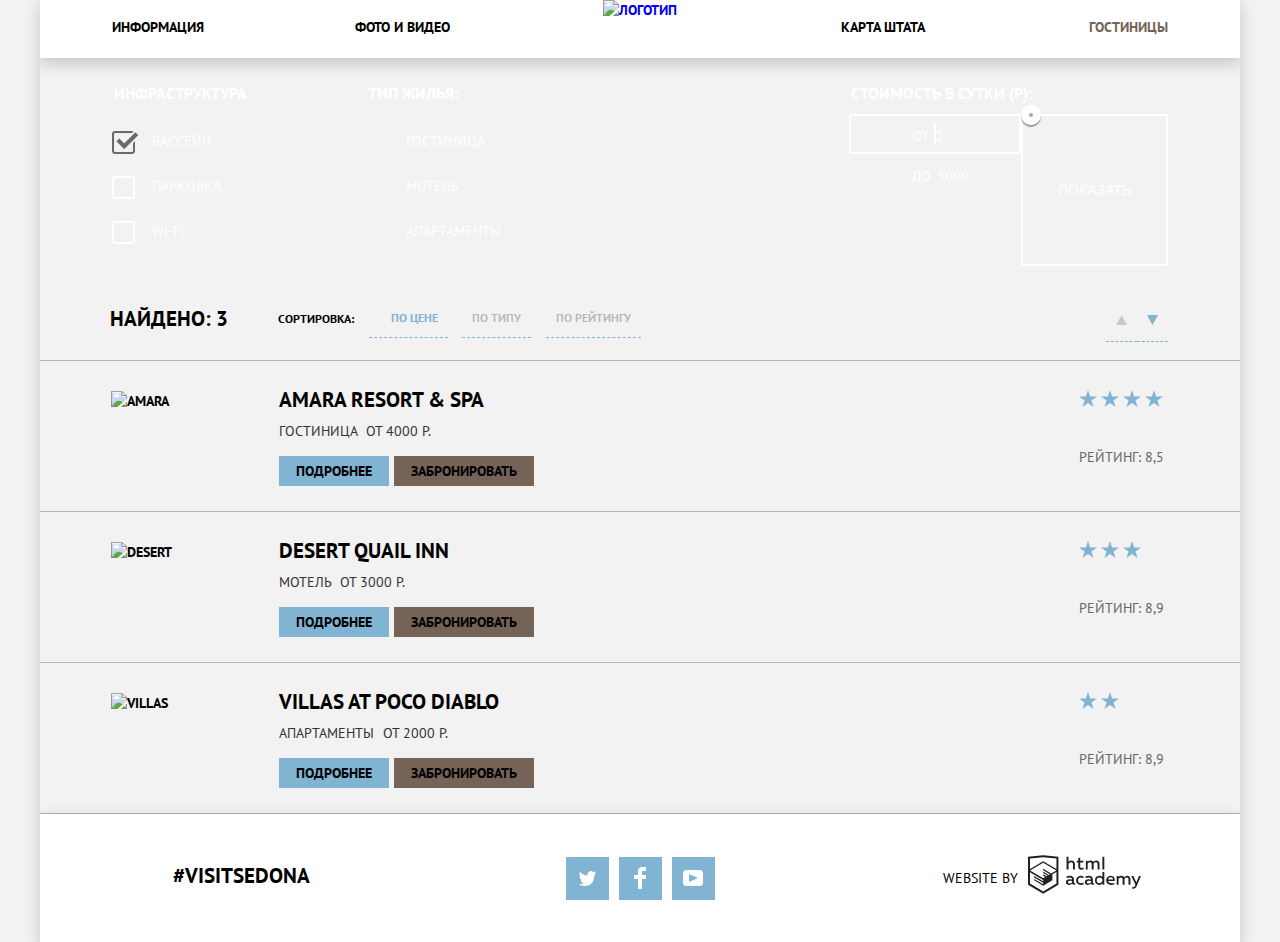
==== commit f32391a7: "изменения" ====
--- a/catalog.html
+++ b/catalog.html
@@ -1,175 +1,258 @@
 <!DOCTYPE html>
 <html lang="ru">
-  <head>
-    <meta charset="utf-8">
-    <title>HTML Academy: Седона</title>
-    <link href="https://fonts.googleapis.com/css?family=PT+Sans:400,700" rel="stylesheet">
-	<link href="css/normalize.css" rel="stylesheet">
-    <link href="css/style.css" rel="stylesheet">
-  </head>
-  <body>
-	<header class="main-header">
-       <div class="main-header-inner container">
-         <a class="main-header-logo" href="index.html">
+
+<head>
+  <meta charset="utf-8">
+  <title>HTML Academy: Седона</title>
+  <link href="https://fonts.googleapis.com/css?family=PT+Sans:400,700" rel="stylesheet">
+  <link href="css/normalize.css" rel="stylesheet">
+  <link href="css/style.css" rel="stylesheet">
+</head>
+
+<body>
+  <header class="main-header container">
+    <div class="main-header-inner">
+      <a class="main-header-logo" href="index.html">
   		     <img src="img/logo.png" width="138" height="70" alt="Логотип">
 		 </a>
-         <nav class="main-navigation">
-           <ul class="site-navigation">
-             <li><a href="index.html">Информация</a></li>
-             <li><a href="#">Фото и видео</a></li>
-             <li><a href="#">Карта штата</a></li>
-             <li><a href="#">Гостиницы</a></li>	
-    	   </ul>
-         </nav>
-       </div>    		
-	</header>
-    <main class="holder">
-      <form action="https://echo.htmlacademy.ru" method="get">
-        <div class="box1-inner container">
-          <fieldset>
-             <legend>Инфраструктура</legend>
-               <ul> 
-                 <li class="filter-option">  
-             	   <label><input class="visually-hidden filter-input filter-input-checkbox" type="checkbox" name="filter-infrastructure-pool" value="filter-infrastructure-pool" checked> Бассейн </label>
-             	 </li>  
-                 <li class="filter-option">  
-                   <label><input class="visually-hidden filter-input filter-input-checkbox" type="checkbox" name="filter-infrastructure-parking" value="filter-infrastructure-parking"> Парковка </label>
-                 </li>
-                 <li class="filter-option">  
-                   <label><input class="visually-hidden filter-input filter-input-checkbox" type="checkbox" name="filter-infrastructure-wi-fi" value="filter-infrastructure-wi-fi" id="filter-wi-fi"> WI-FI </label>
-                 </li>  
-               </ul>  
-          </fieldset>
-          <fieldset>
-             <legend>Тип жилья:</legend> 
-               <ul>  
-                 <li class="filter-option">
-                   <label><input class="visually-hidden filter-input filter-input-checkbox" type="checkbox" name="type-accommodation-hotel" value="type-accommodation-hotel" checked> Гостиница </label>
-                 </li>  
-                 <li class="filter-option">
-                   <label><input class="visually-hidden filter-input filter-input-checkbox" type="checkbox" name="type-accommodation-motel" value="type-accommodation-motel" checked> Мотель </label>
-                 </li> 
-                 <li class="filter-option"> 
-                   <label><input class="visually-hidden filter-input filter-input-checkbox" type="checkbox" name="type-accommodation-apartments" value="type-accommodation-apartments" checked> Апартаменты </label>
-                 </li>
-               </ul>    
-          </fieldset>
-          <fieldset>
-             <legend class="filter-range">Стоимость в сутки (Р):</legend>   
-             <div class="price-controls">
-        		<label class="min-price">от <input type="text" name="min-price" value="0"></label>
-        		<label class="max-price">до <input type="text" name="max-price" value="3000"></label>
-      		 </div>
-             <div class="range-controls">
-       	 		<div class="scale">
-          			<div class="bar"></div>
-        		</div>
-        	<div class="range-toggle range-toggle-min"></div>
-        	<div class="range-toggle range-toggle-max"></div>
-      		</div>
-             <button class="btn-transparent" type="submit" name="show" value="show">Показать </button>
-          </fieldset>
-        </div>
-      </form>  
-        <div class="box2-inner container">
-          <div>Найдено: <span>3</span>
-  		    <p> Сортировка:
-			  <a href="#">По цене </a>
-              <a href="#">По типу </a>
-              <a href="#">По рейтингу </a>
-            </p>  
-            <a href="#">Вверх </a>
-            <a href="#">Вниз </a>
-          </div>  
-        </div>
-      <section class="hotel">
-        <ul class="hotel-list">
-          <li class="hotel-item">
-            <div class="hotel-inner container">
-              <div class="hotel-jpg"> 
-                <img src="img/img1.jpg" width="135" height="90" alt="Amara">
+      <nav class="main-navigation">
+        <ul class="site-navigation">
+          <li><a href="index.html">Информация</a></li>
+          <li><a href="#">Фото и видео</a></li>
+          <li><a href="#">Карта штата</a></li>
+          <li><a class="link active" href="#">Гостиницы</a></li>
+        </ul>
+      </nav>
+    </div>
+  </header>
+  <main class="holder container">
+    <form action="https://echo.htmlacademy.ru" method="get">
+      <div class="box1-inner">
+        <fieldset>
+          <legend class="filter-title">Инфраструктура</legend>
+          <ul>
+            <li class="filter-option">
+              <input id="filter-infrastructure-pool" class="visually-hidden filter-input" type="checkbox" name="filter-infrastructure-pool" value="filter-infrastructure-pool" checked disabled>
+              <label for="filter-infrastructure-pool" class=" filter-input-checkbox">Бассейн</label>
+            </li>
+            <li class="filter-option">
+              <input id="filter-infrastructure-parking" class="visually-hidden filter-input" type="checkbox" name="filter-infrastructure-parking" value="filter-infrastructure-parking"> <label for="filter-infrastructure-parking" class=" filter-input-checkbox">Парковка
+            </label>
+            </li>
+            <li class="filter-option">
+              <input id="filter-infrastructure-wi-fi" class="visually-hidden filter-input" type="checkbox" name="filter-infrastructure-wi-fi" value="filter-infrastructure-wi-fi" id="filter-wi-fi">
+              <label for="filter-infrastructure-wi-fi" class=" filter-input-checkbox"> WI-FI </label>
+            </li>
+          </ul>
+        </fieldset>
+        <fieldset>
+          <legend class="filter-title">Тип жилья:</legend>
+          <ul>
+            <li class="filter-option">
+              <input id="type-accommodation-hotel" class="visually-hidden filter-input" type="checkbox" name="type-accommodation-hotel" value="type-accommodation-hotel" checked> <label for="type-accommodation-hotel" class=" filter-input-checkbox">Гостиница </label>
+            </li>
+            <li class="filter-option">
+              <input id="type-accommodation-motel" class="visually-hidden filter-input" type="checkbox" name="type-accommodation-motel" value="type-accommodation-motel" checked> <label for="type-accommodation-motel" class=" filter-input-checkbox">Мотель </label>
+            </li>
+            <li class="filter-option">
+              <input id="type-accommodation-apartments" class="visually-hidden filter-input" type="checkbox" name="type-accommodation-apartments" value="type-accommodation-apartments" checked>
+              <label for="type-accommodation-apartments" class=" filter-input-checkbox">Апартаменты </label>
+            </li>
+          </ul>
+        </fieldset>
+        <fieldset>
+          <legend class="filter-range filter-title">Стоимость в сутки (Р):</legend>
+          <div class="price-controls">
+            <label class="min-price">от <input type="text" name="min-price" value="0"></label>
+            <label class="max-price">до <input type="text" name="max-price" value="3000"></label>
+          </div>
+          <div class="range-controls">
+            <div class="scale">
+              <div class="bar"></div>
+            </div>
+            <div class="range-toggle range-toggle-min"></div>
+            <div class="range-toggle range-toggle-max"></div>
+          </div>
+          <button class="btn-transparent" type="submit" name="show" value="show">Показать </button>
+        </fieldset>
+      </div>
+    </form>
+    <div class="box2-inner">
+      <div class="search-inner">Найдено: <span>3</span></div>
+      <p class="sort-inner"> Сортировка:
+        <a class="link sort" href="#">По цене </a>
+        <a href="#">По типу </a>
+        <a href="#">По рейтингу </a>
+      </p>
+      <a href="#" aria-label="arrow-up">
+        <svg version="1.1" id="Layer_1" xmlns="http://www.w3.org/2000/svg" xmlns:xlink="http://www.w3.org/1999/xlink" x="0px" y="0px"
+        	 width="11px" height="10px" viewBox="0 0 11 10" enable-background="new 0 0 11 10" xml:space="preserve">
+        <polygon fill="#cacaca" points="5.5,0 0,10 11,10 "/>
+        </svg>
+      </a>
+      <a href="#" aria-label="arrow-down">
+        <svg version="1.1" id="Layer_1" xmlns="http://www.w3.org/2000/svg" xmlns:xlink="http://www.w3.org/1999/xlink" x="0px" y="0px"
+        	 width="11px" height="10px" viewBox="0 0 11 10" enable-background="new 0 0 11 10" xml:space="preserve">
+        <polyline fill="#81b3d2" points="5.5,10 0,0 11,0 "/>
+        </svg>
+      </a>
+    </div>
+    <section class="hotel">
+
+      <ul class="hotel-list">
+        <li class="hotel-item">
+          <div class="hotel-inner">
+            <div class="hotel-jpg">
+              <img src="img/img1.jpg" width="135" height="90" alt="Amara">
+            </div>
+            <div class="hotel-text">
+              <a href="#"><h3 class="hotel-title">Amara Resort &amp; Spa</h3></a>
+              <p class="hotel-row">
+                <span class="hotel-half">Гостиница&nbsp;</span>
+                <span class="hotel-half">от 4000 Р.</span>
+              </p>
+              <p class="hotel-row">
+                <span class="hotel-half">
+                    <a class="button button-primary" href="#">Подробнее</a>
+                  </span>
+                <span class="hotel-half">
+                    <a class="button button-secondary" href="#">Забронировать</a>
+                  </span>
+              </p>
+            </div>
+            <div class="rating">
+              <div class="star">
+                <svg version="1.1" id="Layer_1" xmlns="http://www.w3.org/2000/svg" xmlns:xlink="http://www.w3.org/1999/xlink" x="0px" y="0px" width="18px" height="17px" viewBox="0 0 18 17" enable-background="new 0 0 18 17" xml:space="preserve">
+              <polygon fill="#81B3D2" points="9.002,0 11.128,6.494 18.005,6.494 12.441,10.506 14.566,17 9.002,12.987 3.438,17 5.564,10.506
+              	0,6.494 6.878,6.494 "/>
+              </svg>
+                <svg version="1.1" id="Layer_1" xmlns="http://www.w3.org/2000/svg" xmlns:xlink="http://www.w3.org/1999/xlink" x="0px" y="0px" width="18px" height="17px" viewBox="0 0 18 17" enable-background="new 0 0 18 17" xml:space="preserve">
+              <polygon fill="#81B3D2" points="9.002,0 11.128,6.494 18.005,6.494 12.441,10.506 14.566,17 9.002,12.987 3.438,17 5.564,10.506
+              	0,6.494 6.878,6.494 "/>
+              </svg>
+                <svg version="1.1" id="Layer_1" xmlns="http://www.w3.org/2000/svg" xmlns:xlink="http://www.w3.org/1999/xlink" x="0px" y="0px" width="18px" height="17px" viewBox="0 0 18 17" enable-background="new 0 0 18 17" xml:space="preserve">
+              <polygon fill="#81B3D2" points="9.002,0 11.128,6.494 18.005,6.494 12.441,10.506 14.566,17 9.002,12.987 3.438,17 5.564,10.506
+              	0,6.494 6.878,6.494 "/>
+              </svg>
+                <svg version="1.1" id="Layer_1" xmlns="http://www.w3.org/2000/svg" xmlns:xlink="http://www.w3.org/1999/xlink" x="0px" y="0px" width="18px" height="17px" viewBox="0 0 18 17" enable-background="new 0 0 18 17" xml:space="preserve">
+              <polygon fill="#81B3D2" points="9.002,0 11.128,6.494 18.005,6.494 12.441,10.506 14.566,17 9.002,12.987 3.438,17 5.564,10.506
+              	0,6.494 6.878,6.494 "/>
+              </svg>
               </div>
-              <div class="text">  
-                <h3>Amara Resort &amp; Spa</h3> 
-                <p>Гостиница от 4000 Р.</p>
-                <a class="button" href="">Подробнее</a>
-                <a class="button-2" href="">Забронировать</a>
+              <p>Рейтинг: <span>8,5</span></p>
+            </div>
+          </div>
+        </li>
+        <li class="hotel-item">
+          <div class="hotel-inner">
+            <div class="hotel-jpg">
+              <img src="img/img2.jpg" width="135" height="90" alt="Desert">
+            </div>
+            <div class="hotel-text">
+              <a href="#"><h3 class="hotel-title">Desert Quail Inn</h3></a>
+              <p class="hotel-row">
+                <span class="hotel-half">Мотель&nbsp;</span>
+                <span class="hotel-half">от 3000 Р.</span>
+              </p>
+              <p class="hotel-row">
+                <span class="hotel-half">
+                    <a class="button button-primary" href="#">Подробнее</a>
+                  </span>
+                <span class="hotel-half">
+                    <a class="button button-secondary" href="#">Забронировать</a>
+                  </span>
+              </p>
+            </div>
+            <div class="rating">
+              <div class="star">
+                <svg version="1.1" id="Layer_1" xmlns="http://www.w3.org/2000/svg" xmlns:xlink="http://www.w3.org/1999/xlink" x="0px" y="0px" width="18px" height="17px" viewBox="0 0 18 17" enable-background="new 0 0 18 17" xml:space="preserve">
+              <polygon fill="#81B3D2" points="9.002,0 11.128,6.494 18.005,6.494 12.441,10.506 14.566,17 9.002,12.987 3.438,17 5.564,10.506
+              	0,6.494 6.878,6.494 "/>
+              </svg>
+                <svg version="1.1" id="Layer_1" xmlns="http://www.w3.org/2000/svg" xmlns:xlink="http://www.w3.org/1999/xlink" x="0px" y="0px" width="18px" height="17px" viewBox="0 0 18 17" enable-background="new 0 0 18 17" xml:space="preserve">
+              <polygon fill="#81B3D2" points="9.002,0 11.128,6.494 18.005,6.494 12.441,10.506 14.566,17 9.002,12.987 3.438,17 5.564,10.506
+              	0,6.494 6.878,6.494 "/>
+              </svg>
+                <svg version="1.1" id="Layer_1" xmlns="http://www.w3.org/2000/svg" xmlns:xlink="http://www.w3.org/1999/xlink" x="0px" y="0px" width="18px" height="17px" viewBox="0 0 18 17" enable-background="new 0 0 18 17" xml:space="preserve">
+              <polygon fill="#81B3D2" points="9.002,0 11.128,6.494 18.005,6.494 12.441,10.506 14.566,17 9.002,12.987 3.438,17 5.564,10.506
+              	0,6.494 6.878,6.494 "/>
+              </svg>
               </div>
-              <div class="rating">  
-                <p>Рейтинг: <span>8,5</span></p>
-              </div>  
-            </div>  
-          </li>
-          <li class="hotel-item">
-            <div class="hotel-inner container">
-              <div class="hotel-jpg"> 
-                <img src="img/img2.jpg" width="135" height="90" alt="Desert">
-              </div>  
-              <div class="text">
-                <h3>Desert Quail Inn</h3> 
-                <p>Мотель от 3000 Р.</p>
-                <a class="button" href="">Подробнее</a>
-                <a class="button-2" href="">Забронировать</a>
+              <p>Рейтинг: <span>8,9</span></p>
+            </div>
+          </div>
+        </li>
+        <li class="hotel-item">
+          <div class="hotel-inner">
+            <div class="hotel-jpg">
+              <img src="img/img3.jpg" width="135" height="90" alt="Villas">
+            </div>
+            <div class="hotel-text">
+              <a href="#"><h3 class="hotel-title">Villas at Poco Diablo</h3></a>
+              <p class="hotel-row">
+                <span class="hotel-half">Апартаменты&nbsp;</span>
+                <span class="hotel-half">от 2000 Р.</span>
+              </p>
+              <p class="hotel-row">
+                <span class="hotel-half">
+                    <a class="button button-primary" href="#">Подробнее</a>
+                  </span>
+                <span class="hotel-half">
+                    <a class="button button-secondary" href="#">Забронировать</a>
+                  </span>
+              </p>
+            </div>
+            <div class="rating">
+              <div class="star">
+                <svg version="1.1" id="Layer_1" xmlns="http://www.w3.org/2000/svg" xmlns:xlink="http://www.w3.org/1999/xlink" x="0px" y="0px" width="18px" height="17px" viewBox="0 0 18 17" enable-background="new 0 0 18 17" xml:space="preserve">
+              <polygon fill="#81B3D2" points="9.002,0 11.128,6.494 18.005,6.494 12.441,10.506 14.566,17 9.002,12.987 3.438,17 5.564,10.506
+              	0,6.494 6.878,6.494 "/>
+              </svg>
+                <svg version="1.1" id="Layer_1" xmlns="http://www.w3.org/2000/svg" xmlns:xlink="http://www.w3.org/1999/xlink" x="0px" y="0px" width="18px" height="17px" viewBox="0 0 18 17" enable-background="new 0 0 18 17" xml:space="preserve">
+              <polygon fill="#81B3D2" points="9.002,0 11.128,6.494 18.005,6.494 12.441,10.506 14.566,17 9.002,12.987 3.438,17 5.564,10.506
+              	0,6.494 6.878,6.494 "/>
+              </svg>
               </div>
-              <div class="rating">   
-                <p>Рейтинг: <span>8,9</span></p>
-              </div>  
-            </div>  
-          </li>
-          <li class="hotel-item">
-            <div class="hotel-inner container">
-              <div class="hotel-jpg"> 
-                <img src="img/img3.jpg" width="135" height="90" alt="Villas">
-              </div>
-              <div class="text">  
-                <h3>Villas at Poco Diablo</h3> 
-                <p>Апартаменты от 2000 Р.</p>
-                <a class="button" href="">Подробнее</a>
-                <a class="button-2" href="">Забронировать</a>
-              </div>
-              <div class="rating">  
-                <p>Рейтинг: <span>8,9</span></p>
-              </div>  
-			</div>  
-          </li>
-        </ul>  
-      </section>
-    </main>
-    <footer class="main-footer">
-      <div class="main-footer-inner container">
-        <div class="link-inner"> 
-          <p>#VISITSEDONA</p>
-        </div>
-        <div class="footer-social">
-          <ul>
-            <li><a class="social-button" href="#" aria-label="Twitter">
+              <p>Рейтинг: <span>8,9</span></p>
+            </div>
+          </div>
+        </li>
+      </ul>
+
+    </section>
+  </main>
+  <footer class="main-footer container">
+    <div class="main-footer-inner">
+      <div class="link-inner main-footer-column">
+        <p class="hashtag">#VISITSEDONA</p>
+      </div>
+      <ul class="footer-social  main-footer-column">
+        <li><a class="social-button" href="#" aria-label="Twitter">
               <svg xmlns="http://www.w3.org/2000/svg" xmlns:xlink="http://www.w3.org/1999/xlink" width="17" height="15" viewBox="0 0 17 15"><path fill="#FFF" d="M10.95.144c1.685-.496 2.984.27 3.577 1.179.673-.231 1.331-.481 2.011-.708a2.345 2.345 0 0 1-.857 1.768c.685.17 1.304-.491 1.304-.491-.169 1-1.006 1.788-1.563 2.024-.231 6.75-3.175 11.217-10.077 11.082h-.446c-.41 0-4.164-.46-4.898-1.887 2.271.196 3.893-.422 4.693-1.177-.96-.3-2.679-.477-2.979-2.95.349.106.564.228 1.19.119C1.705 8.247.374 7.53.448 5.33c.285.328 1.067.536 1.34.472C1.085 5.561-.182 2.442.894.85c1.818 1.854 3.735 3.606 7.152 3.773C8.254 2.33 9.183.793 10.95.144z">
               </path>
-              </svg>	
-            </a></li>	
-            <li><a class="social-button" href="#" aria-label="Facebook">
-            	<svg version="1.1" id="Layer_2" xmlns="http://www.w3.org/2000/svg" xmlns:xlink="http://www.w3.org/1999/xlink" x="0px" y="0px"
-	 			width="12px" height="22px" viewBox="0 0 12 22" enable-background="new 0 0 12 22" xml:space="preserve">
+              </svg>
+            </a></li>
+        <li><a class="social-button" href="#" aria-label="Facebook">
+            	<svg version="1.1" id="Layer_2" xmlns="http://www.w3.org/2000/svg" xmlns:xlink="http://www.w3.org/1999/xlink" x="0px" y="0px" width="12px" height="22px" viewBox="0 0 12 22" enable-background="new 0 0 12 22" xml:space="preserve">
 				<path fill="#FFFFFF" d="M12,4V0H8C5.791,0,4,1.791,4,4v4H0v4h4v10h4V12h4V8H8V4H12z">
 				</path>
 				</svg>
             </a></li>
-            <li><a class="social-button" href="#" aria-label="Youtube">
+        <li><a class="social-button" href="#" aria-label="Youtube">
             	<svg xmlns="http://www.w3.org/2000/svg" xmlns:xlink="http://www.w3.org/1999/xlink" width="20" height="16" viewBox="0 0 20 16">
             	<path fill="#FFF" d="M17 0H3C1.35 0 0 1.35 0 3v10c0 1.65 1.35 3 3 3h14c1.65 0 3-1.35 3-3V3c0-1.65-1.35-3-3-3zM6.027 11.998V4.002L15.014 8l-8.987 3.998z">
             	</path>
             	</svg>
             </a></li>
-          </ul>
-        </div>   
-        <p class="footer-copyright">
-          WEBSITE BY
-          <a class="logo" href="https://htmlacademy.ru/intensive/htmlcss">
-  		     <svg id="Layer_1" data-name="Layer 1" xmlns="http://www.w3.org/2000/svg"
-  		      width="113" height="39" viewBox="0 0 108.08 36.85"><title>logo-htmlacademy-small1</title><path d="M44.61,26.88a2,2,0,0,0,.55-0.1v1.33a3.25,3.25,0,0,1-1.18.21,1.67,1.67,0,0,1-1.67-1,4.84,4.84,0,0,1-3.14,1.08c-1.51,0-2.91-.83-2.91-2.55,0-2.13,2-2.79,3.71-2.79a11.08,11.08,0,0,1,2.17.25v-0.3c0-1-.76-1.77-2.19-1.77a7.42,7.42,0,0,0-3,.64v-1.7a10.21,10.21,0,0,1,3.19-.55c2.36,0,3.81,1.12,3.81,3.65v3a0.54,0.54,0,0,0,.49.59h0.17Zm-6.44-1.13A1.35,1.35,0,0,0,39.63,27h0.11a3.39,3.39,0,0,0,2.41-1V24.58a9.72,9.72,0,0,0-1.81-.21c-1,0-2.16.33-2.16,1.38h0Zm12.36-6.11a5,5,0,0,1,2.57.64V22a4.08,4.08,0,0,0-2.3-.7,2.75,2.75,0,1,0,0,5.49,5,5,0,0,0,2.43-.64v1.71a6.27,6.27,0,0,1-2.76.57A4.21,4.21,0,0,1,46,24.51q0-.21,0-0.41a4.32,4.32,0,0,1,4.18-4.46h0.38Zm12.17,7.24a2,2,0,0,0,.55-0.1v1.33a3.25,3.25,0,0,1-1.18.21,1.67,1.67,0,0,1-1.67-1,4.84,4.84,0,0,1-3.14,1.08c-1.51,0-2.91-.83-2.91-2.55,0-2.13,2-2.79,3.71-2.79a11.08,11.08,0,0,1,2.17.25v-0.3c0-1-.76-1.77-2.19-1.77a7.42,7.42,0,0,0-3,.64v-1.7a10.21,10.21,0,0,1,3.19-.55c2.36,0,3.81,1.12,3.81,3.65v3a0.54,0.54,0,0,0,.49.59h0.17Zm-6.44-1.13A1.35,1.35,0,0,0,57.73,27h0.11a3.39,3.39,0,0,0,2.41-1V24.58a9.72,9.72,0,0,0-1.81-.21c-1.06,0-2.16.33-2.16,1.38h0ZM73,16V28.2H71.35V26.88a3.88,3.88,0,0,1-3.19,1.54,4.4,4.4,0,0,1,0-8.78,3.81,3.81,0,0,1,3,1.3V16H73Zm-4.53,5.22a2.76,2.76,0,1,0,0,5.52A2.86,2.86,0,0,0,71.15,25V23A2.91,2.91,0,0,0,68.49,21.27ZM79,19.64c3.31,0,4.46,2.68,3.92,5.09H76.7c0.21,1.5,1.67,2.11,3.19,2.11a6.11,6.11,0,0,0,2.64-.59v1.6a7.14,7.14,0,0,1-3,.57C77,28.42,74.78,27,74.78,24a4.18,4.18,0,0,1,4-4.39H79Zm0.09,1.54a2.28,2.28,0,0,0-2.44,2.1v0.06H81.3A2,2,0,0,0,79.13,21.18Zm5.73,7V19.87h1.65v1a3.81,3.81,0,0,1,2.78-1.27A2.86,2.86,0,0,1,91.89,21a4.12,4.12,0,0,1,2.91-1.33A3.06,3.06,0,0,1,98,23V28.2h-1.9V23.05a1.59,1.59,0,0,0-1.42-1.75H94.42a2.8,2.8,0,0,0-2.07,1.12V28.2h-1.9V23.05A1.59,1.59,0,0,0,89,21.31H88.8a3,3,0,0,0-2.21,1.29v5.63H84.86Zm21.31-8.33h1.9l-3.91,9.46c-0.9,2.17-2.09,2.86-3.35,2.86a4.76,4.76,0,0,1-1.1-.14V30.46a2.86,2.86,0,0,0,.85.12c0.9,0,1.58-.64,2.07-1.9l0.17-.42-4-8.4h2l2.86,6.29ZM38.73,1.46V6.22a3.81,3.81,0,0,1,2.7-1.14,3.25,3.25,0,0,1,3.44,3.4v5.15H43V8.72a1.81,1.81,0,0,0-1.61-2h-0.3a2.93,2.93,0,0,0-2.32,1.39v5.52h-1.9V1.46h1.9ZM49.94,2.31v3h3V6.91h-3v3.81c0,1.1.5,1.46,1.58,1.46a4.49,4.49,0,0,0,1.69-.33v1.6A6.8,6.8,0,0,1,51,13.8a2.55,2.55,0,0,1-2.86-2.74V6.89H46.58V5.26h1.5V2.74Zm5.4,11.31V5.28H57v1A3.81,3.81,0,0,1,59.77,5a2.86,2.86,0,0,1,2.6,1.33A4.12,4.12,0,0,1,65.28,5,3.06,3.06,0,0,1,68.44,8.4v5.21h-1.9V8.46a1.59,1.59,0,0,0-1.42-1.75H64.89a2.8,2.8,0,0,0-2.07,1.12v5.78h-1.9V8.46A1.59,1.59,0,0,0,59.5,6.71H59.27A3,3,0,0,0,57.06,8v5.63H55.34ZM71.17,1.45H73V13.6H71.17V1.45ZM14.71,0H14.55L0,1.54V28.21l14.55,8.66,14.55-8.66V1.54Zm12.5,27.1L14.55,34.64,1.9,27.12V16.18l12.59,7.5V25L5.86,19.9v1.31l8.68,5.21v1.39L5.87,22.65V24l8.68,5.21,8.75-5.24V18.31L27.2,16V27.12Zm0-12.53-3.48,2-1.6,1L14.51,13v1.31L21,18.23H21l-0.14.09-1,.54-5.37-3.2V17l4.24,2.52-1,.67-3.2-1.9v1.31l2.1,1.24L14.5,22.1,2,14.65,14.51,7.11Zm0-1.32L14.49,5.76,1.91,13.25v-10L14.56,1.92,27.21,3.25v10h0Z" transform="translate(0 -0.02)" fill="#231f20"></path></svg>
+      </ul>
+      <p class="footer-copyright  main-footer-column">
+        WEBSITE BY
+        <a class="logo" href="https://htmlacademy.ru/intensive/htmlcss">
+  		     <svg id="Layer_1" data-name="Layer 1" xmlns="http://www.w3.org/2000/svg" width="113" height="39" viewBox="0 0 108.08 36.85"><title>logo-htmlacademy-small1</title><path d="M44.61,26.88a2,2,0,0,0,.55-0.1v1.33a3.25,3.25,0,0,1-1.18.21,1.67,1.67,0,0,1-1.67-1,4.84,4.84,0,0,1-3.14,1.08c-1.51,0-2.91-.83-2.91-2.55,0-2.13,2-2.79,3.71-2.79a11.08,11.08,0,0,1,2.17.25v-0.3c0-1-.76-1.77-2.19-1.77a7.42,7.42,0,0,0-3,.64v-1.7a10.21,10.21,0,0,1,3.19-.55c2.36,0,3.81,1.12,3.81,3.65v3a0.54,0.54,0,0,0,.49.59h0.17Zm-6.44-1.13A1.35,1.35,0,0,0,39.63,27h0.11a3.39,3.39,0,0,0,2.41-1V24.58a9.72,9.72,0,0,0-1.81-.21c-1,0-2.16.33-2.16,1.38h0Zm12.36-6.11a5,5,0,0,1,2.57.64V22a4.08,4.08,0,0,0-2.3-.7,2.75,2.75,0,1,0,0,5.49,5,5,0,0,0,2.43-.64v1.71a6.27,6.27,0,0,1-2.76.57A4.21,4.21,0,0,1,46,24.51q0-.21,0-0.41a4.32,4.32,0,0,1,4.18-4.46h0.38Zm12.17,7.24a2,2,0,0,0,.55-0.1v1.33a3.25,3.25,0,0,1-1.18.21,1.67,1.67,0,0,1-1.67-1,4.84,4.84,0,0,1-3.14,1.08c-1.51,0-2.91-.83-2.91-2.55,0-2.13,2-2.79,3.71-2.79a11.08,11.08,0,0,1,2.17.25v-0.3c0-1-.76-1.77-2.19-1.77a7.42,7.42,0,0,0-3,.64v-1.7a10.21,10.21,0,0,1,3.19-.55c2.36,0,3.81,1.12,3.81,3.65v3a0.54,0.54,0,0,0,.49.59h0.17Zm-6.44-1.13A1.35,1.35,0,0,0,57.73,27h0.11a3.39,3.39,0,0,0,2.41-1V24.58a9.72,9.72,0,0,0-1.81-.21c-1.06,0-2.16.33-2.16,1.38h0ZM73,16V28.2H71.35V26.88a3.88,3.88,0,0,1-3.19,1.54,4.4,4.4,0,0,1,0-8.78,3.81,3.81,0,0,1,3,1.3V16H73Zm-4.53,5.22a2.76,2.76,0,1,0,0,5.52A2.86,2.86,0,0,0,71.15,25V23A2.91,2.91,0,0,0,68.49,21.27ZM79,19.64c3.31,0,4.46,2.68,3.92,5.09H76.7c0.21,1.5,1.67,2.11,3.19,2.11a6.11,6.11,0,0,0,2.64-.59v1.6a7.14,7.14,0,0,1-3,.57C77,28.42,74.78,27,74.78,24a4.18,4.18,0,0,1,4-4.39H79Zm0.09,1.54a2.28,2.28,0,0,0-2.44,2.1v0.06H81.3A2,2,0,0,0,79.13,21.18Zm5.73,7V19.87h1.65v1a3.81,3.81,0,0,1,2.78-1.27A2.86,2.86,0,0,1,91.89,21a4.12,4.12,0,0,1,2.91-1.33A3.06,3.06,0,0,1,98,23V28.2h-1.9V23.05a1.59,1.59,0,0,0-1.42-1.75H94.42a2.8,2.8,0,0,0-2.07,1.12V28.2h-1.9V23.05A1.59,1.59,0,0,0,89,21.31H88.8a3,3,0,0,0-2.21,1.29v5.63H84.86Zm21.31-8.33h1.9l-3.91,9.46c-0.9,2.17-2.09,2.86-3.35,2.86a4.76,4.76,0,0,1-1.1-.14V30.46a2.86,2.86,0,0,0,.85.12c0.9,0,1.58-.64,2.07-1.9l0.17-.42-4-8.4h2l2.86,6.29ZM38.73,1.46V6.22a3.81,3.81,0,0,1,2.7-1.14,3.25,3.25,0,0,1,3.44,3.4v5.15H43V8.72a1.81,1.81,0,0,0-1.61-2h-0.3a2.93,2.93,0,0,0-2.32,1.39v5.52h-1.9V1.46h1.9ZM49.94,2.31v3h3V6.91h-3v3.81c0,1.1.5,1.46,1.58,1.46a4.49,4.49,0,0,0,1.69-.33v1.6A6.8,6.8,0,0,1,51,13.8a2.55,2.55,0,0,1-2.86-2.74V6.89H46.58V5.26h1.5V2.74Zm5.4,11.31V5.28H57v1A3.81,3.81,0,0,1,59.77,5a2.86,2.86,0,0,1,2.6,1.33A4.12,4.12,0,0,1,65.28,5,3.06,3.06,0,0,1,68.44,8.4v5.21h-1.9V8.46a1.59,1.59,0,0,0-1.42-1.75H64.89a2.8,2.8,0,0,0-2.07,1.12v5.78h-1.9V8.46A1.59,1.59,0,0,0,59.5,6.71H59.27A3,3,0,0,0,57.06,8v5.63H55.34ZM71.17,1.45H73V13.6H71.17V1.45ZM14.71,0H14.55L0,1.54V28.21l14.55,8.66,14.55-8.66V1.54Zm12.5,27.1L14.55,34.64,1.9,27.12V16.18l12.59,7.5V25L5.86,19.9v1.31l8.68,5.21v1.39L5.87,22.65V24l8.68,5.21,8.75-5.24V18.31L27.2,16V27.12Zm0-12.53-3.48,2-1.6,1L14.51,13v1.31L21,18.23H21l-0.14.09-1,.54-5.37-3.2V17l4.24,2.52-1,.67-3.2-1.9v1.31l2.1,1.24L14.5,22.1,2,14.65,14.51,7.11Zm0-1.32L14.49,5.76,1.91,13.25v-10L14.56,1.92,27.21,3.25v10h0Z" transform="translate(0 -0.02)" fill="#231f20"></path></svg>
 		  </a>
-		</p>
-      </div>
-    </footer>       	
-  </body>
-</html>
+      </p>
+    </div>
+  </footer>
+</body>
+
+</html>--- a/css/style.css
+++ b/css/style.css
@@ -2,16 +2,13 @@
   min-width: 1200px;
   margin: 0;
   padding: 0;
-  
-  
-  font-family: "PT Sans", Arial, sans-serif;	
+  font-family: "PT Sans", Arial, sans-serif;
   font-size: 14px;
   line-height: 21px;
-  font-weight: bold;	
+  font-weight: bold;
   color: #000000;
   text-transform: uppercase;
- 
-  background-color: #ffffff;
+  background-color: #f2f2f2;
 }
 
 a {
@@ -23,24 +20,18 @@
   height: auto;
 }
 
-
-button {  
+button {
   cursor: pointer;
 }
 
-.visually-hidden:not(:focus):not(:active),
-input[type="checkbox"].visually-hidden,
-input[type="radio"].visually-hidden {
-  position: absolute;
-
+.visually-hidden:not(:focus):not(:active), input[type="checkbox"].visually-hidden, input[type="radio"].visually-hidden {
+  position: absolute;
   width: 1px;
   height: 1px;
   margin: -1px;
   border: 0;
   padding: 0;
-
   white-space: nowrap;
-
   clip-path: inset(100%);
   clip: rect(0 0 0 0);
   overflow: hidden;
@@ -50,14 +41,17 @@
   width: 1200px;
   margin: 0 auto;
   padding: 0;
+  box-shadow: 0 5px 15px rgba(0, 1, 1, 0.2);
 }
 
 /* Header */
 
-.main-header {
+.main-header-inner {
   width: 100%;
-  margin: 0;
-  padding: 0;
+  position: relative;
+  margin: 0;
+  padding: 0;
+  background-color: #ffffff;
 }
 
 .main-header-logo {
@@ -66,24 +60,23 @@
   transform: translateX(-50%)
 }
 
-.site-navigation {
-  min-height: 27px;
+.main-navigation ul {
+  min-height: 24px;
   display: flex;
   flex-wrap: wrap;
   justify-content: space-between;
   padding: 17px 0;
-  margin: 0 73px;
-  list-style: none; 
+  margin: 0 72px;
+  list-style: none;
 }
 
 .site-navigation li {
-  width: 20%;
-  text-align: left; 
-}
-
-.site-navigation li:nth-child(3),
-.site-navigation li:nth-child(4) {
-  text-align: right;  
+  flex-basis: 20%;
+  text-align: left;
+}
+
+.site-navigation li:nth-child(3), .site-navigation li:nth-child(4) {
+  text-align: right;
 }
 
 .site-navigation li:nth-child(2) {
@@ -94,8 +87,11 @@
   color: #000000;
 }
 
-.site-navigation a:hover,
-.site-navigation a:focus {
+.link.active {
+  color: #766357;
+}
+
+.site-navigation a:hover, .site-navigation a:focus {
   color: #81b3d2;
 }
 
@@ -105,16 +101,16 @@
 
 /* Header*/
 
-
 /*Главная*/
 
 /* slogan и картинка*/
+
 .picture {
-  background-color: #ffffff;
-  background-image: url("../img/Фон.jpg");
-  background-size: cover;
+  background-image: url(../img/main-bg.jpg);
+  background-size: 100%;
   background-repeat: no-repeat;
-    
+  background-color: #a1b3c0;
+  background-position: 30% 23%;
 }
 
 .picture-inner {
@@ -122,19 +118,23 @@
   display: flex;
   align-items: flex-start;
   justify-content: center;
-}
-
-.picture-inner img {  
+  background-image: url(../img/index-white-broken-line.png);
+  background-position: 0 100%;
+  background-size: 100%;
+  background-repeat: no-repeat;
+}
+
+.picture-inner img {
   padding-top: 72px;
 }
 
 .slogan-inner {
-  width: 580px;
-  min-height: 100px;
-  margin-top: 53px;
-  margin-bottom: 50px;
+  width: 100%;
+  min-height: 150px;
   text-align: center;
-  
+  padding-top: 37px;
+  padding-bottom: 22px;
+  background-color: #ffffff;
 }
 
 .slogan-title {
@@ -148,10 +148,10 @@
   font-weight: normal;
   color: #333333;
 }
+
 /* slogan и картинка*/
 
 /*features*/
-
 
 .features-list {
   display: flex;
@@ -164,8 +164,10 @@
 
 .feature-item_blue {
   width: 100%;
-  min-height: 256px;	
-  display: flex;
+  min-height: 256px;
+  display: flex;
+  color: #ffffff;
+  background-color: #81b3d2;
 }
 
 .feature-item:nth-child(5) {
@@ -173,39 +175,38 @@
 }
 
 .feature-item-block {
-  width: 300px;
+  width: 310px;
   margin: 0;
   padding-top: 27px;
-  padding-left: 50px;
-  padding-right: 50px;
+  padding-left: 45px;
+  padding-right: 45px;
+}
+
+.feature-item-block p:nth-child(2) {
+  padding-bottom: 6px;
 }
 
 .feature-item-image {
   overflow: hidden;
-}
-
-.feature-item-image img { 
-  height: 100%; 
-  width: auto; 
-}
-
-.feature-item_blue {
-  color: #ffffff;
-  background-color: #81b3d2; 
-  
+  display: flex;
+}
+
+.feature-item-image img {
+  max-height: 100%;
+  width: auto;
+  margin: auto 0;
 }
 
 .feature-item_blue-title {
-  font-size: 21px; 
+  font-size: 21px;
   padding-left: 70px;
   padding-right: 70px;
+  padding-bottom: 3px;
 }
 
 .feature-item_blue p {
   font-weight: normal;
-  
-}
-
+}
 
 .feature-item_white {
   width: 290px;
@@ -223,20 +224,17 @@
 .feature-item_white p {
   font-weight: normal;
   color: #333333;
-	
-}
-
+}
 
 .feature-item:nth-child(2) {
   background-image: url(../img/icon-1.svg);
-  background-position: 160px 60px;
+  background-position: 162px 58px;
   background-repeat: no-repeat;
-  
 }
 
 .feature-item:nth-child(3) {
   background-image: url(../img/icon-2.svg);
-  background-position: 160px 60px;
+  background-position: 160px 58px;
   background-repeat: no-repeat;
 }
 
@@ -246,43 +244,67 @@
   background-repeat: no-repeat;
 }
 
-.aspect-item_gray {
+.aspect-item {
+  width: 400px;
+  min-height: 250px;
   background-color: #eeeeee;
 }
-.aspect-item {
-  width: 220px;
-  min-height: 205px;
-  padding-top: 50px;
-  padding-left: 90px;
-  padding-right: 90px;
-}
+
+.aspect-item_gray-title {
+  font-size: 21px;
+  padding: 22px 140px 4px 137px;
+}
+
+.aspect-item_gray p {
+  font-weight: normal;
+  color: #333333;
+}
+
+.aspect-item_gray p:last-child {
+  padding-top: 5px;
+  padding-left: 60px;
+  padding-right: 60px;
+}
+
 /*features*/
-.interest {
-  text-align: center;
+
+.interest-caption {
+  width: 450px;
+  margin-bottom: 33px;
+}
+
+.interest-title {
+  font-size: 30px;
+  line-height: 36px;
+}
+
+.interest-text {
+  min-height: 35px;
+  line-height: 24px;
+  font-weight: normal;
+  color: #333333;
 }
 
 .interest-inner {
   width: 100%;
-  display: flex;
-  flex-direction: column; 
+  min-height: 266px;
+  position: relative;
+  z-index: 2;
+  display: flex;
+  flex-direction: column;
   justify-content: space-between;
   align-items: center;
-  
-  
-}
-
-.interest h2 {
-  font-size: 30px;
-  line-height: 24px;
-}
-
-.interest p {
-  line-height: 24px;
+  text-align: center;
+  background-color: #ffffff;
+  padding-top: 25px;
 }
 
 .interest a {
   display: inline-block;
-  width: 600px;
+  vertical-align: baseline;
+  position: relative;
+  z-index: 3;
+  width: 570px;
   min-height: 60px;
   padding-top: 30px;
   font-size: 21px;
@@ -290,196 +312,386 @@
   color: #ffffff;
   background-color: #766357;
 }
+
+/*
 .interest-form {
   width: 460px;
-  display: flex;
+  display: none;
   flex-wrap: wrap;
   justify-content: space-between;
-  
-}
-.interest-form input[type="text"],
-.interest-form input[type="number"] {
-  position: relative;
+  padding-top: 54px;
+  padding-left: 57px;
+  padding-bottom: 50px;
+}
+*/
+
+.interest-form {
+  width: 100%;
+  display: none;
+  flex-wrap: wrap;
+  justify-content: space-between;
+  padding-top: 54px;
+  padding-left: 57px;
+  padding-bottom: 50px;
+  padding-right: 57px;
+  position: absolute;
+  top: auto;
+  left: 0;
+  background-color: white;
   box-sizing: border-box;
-  width: 350px;
-  height: 40px;
-  padding-right: 55px;
-  padding-left: 10px; 
+}
+
+.form-container {
+  width: 570px;
+  position: absolute;
+  bottom: 0;
+  left: auto;
+  background-color: #ffffff;
+  z-index: 1;
+}
+
+.modal-show {
+  display: flex;
+}
+
+@keyframes opacity {
+  0% {
+    transform: translateY(0);
+  }
+  100% {
+    transform: translateY(50px);
+    background-color: rgba(255, 255, 255, 0.9);
+  }
+}
+
+.form-animation {
+  animation: opacity .3s;
+}
+
+.form-row {
+  width: 100%;
+  display: flex;
+  justify-content: space-between;
+  align-items: center;
+  margin-bottom: 7px;
+  padding-bottom: 20px;
+}
+
+.form-row:nth-child(2) {
+  padding-bottom: 22px;
+}
+
+.form-half-row {
+  display: flex;
+  justify-content: space-between;
+  align-items: center;
+  margin-bottom: 25px;
+}
+
+.form-half-row+.form-half-row label {
+  min-width: 60px;
+  margin-left: 52px;
+}
+
+.interest-form input[type="text"] {
+  position: relative;
+  box-sizing: border-box;
+  padding-left: 15px;
   font: inherit;
   color: inherit;
   border: none;
-}
-
-
-.interest-form input[type="number"] {
-  width: 120px;
-  margin: 0;
-  margin-bottom: 55px;
-}
-
-.interest a:hover,
-.interest a:focus {
-  color: #ffffff;
-  background-color: #604e43;	
+  width: 100%;
+  height: 40px;
+}
+
+.form-input-number {
+  text-align: center;
+  padding: 0 14px;
+}
+
+.interest a:hover, .interest a:focus {
+  color: #ffffff;
+  background-color: #604e43;
 }
 
 .interest a:active {
   color: rgba(255, 255, 255, 0.3);
-  background-color: #503e33;	
-}
-
-.interest label  {
-  
-  
-  
+  background-color: #503e33;
+}
+
+.interest label {
   font-size: 14px;
   line-height: 26px;
   font-weight: bold;
   color: #000000;
-	
-}
-
-.interest-form button {
+  min-width: 100px;
+  text-align: left;
+  margin-right: 10px;
+}
+
+.form-input-wrp {
+  position: relative;
+  width: 100%;
+}
+
+.form-cal {
+  position: absolute;
+  top: 10px;
+  right: 10px;
+  fill: #a9a9a9;
+}
+
+.form-cal:hover {
+  fill: #000000;
+}
+
+.form-cal:active {
+  fill: #81b3d2;
+  ;
+}
+
+.number-btn {
+  position: relative;
+}
+
+.button-form-number {
+  z-index: 2;
+  background-color: transparent;
+  padding: 0;
+  text-align: center;
+  width: 20px;
+}
+
+.button-up {
+  position: absolute;
+  width: 20px;
+  height: 100%;
+  top: -2px;
+  right: 7px;
+  border: none;
+  outline: none;
+}
+
+.button-down {
+  position: absolute;
+  width: 20px;
+  height: 100%;
+  top: -2px;
+  left: 9px;
+  border: none;
+  outline: none;
+}
+
+.button-down::before {
+  content: "";
+  width: 10px;
+  height: 2px;
+  position: absolute;
+  left: 5px;
+  top: 50%;
+  background-color: #a9a9a9;
+}
+
+.button-up::before {
+  content: "";
+  width: 10px;
+  height: 2px;
+  position: absolute;
+  right: 5px;
+  top: 50%;
+  background-color: #a9a9a9;
+  z-index: 2;
+}
+
+.button-up::after {
+  content: "";
+  width: 10px;
+  height: 2px;
+  position: absolute;
+  right: 5px;
+  top: 50%;
+  background-color: #a9a9a9;
+  transform: rotate(90deg);
+}
+
+.button-form-number:hover::before, .button-form-number:hover::after, .button-form-number:focus::before, .button-form-number:focus::after {
+  background-color: #000000;
+}
+
+.button-form-number:active::before, .button-form-number:active::after {
+  background-color: #81b3d2;
+}
+
+.button {
+  font-size: 14px;
+  line-height: 21px;
+  font-weight: bold;
+  vertical-align: middle;
+  text-align: center;
+  text-transform: uppercase;
+  border: none;
+}
+
+.button-primary {
+  display: block;
+  min-width: 110px;
+  height: 25px;
+  padding-top: 5px;
+  color: #ffffff;
+  background-color: #81b3d2;
+}
+
+.button-big {
+  font-size: 21px;
+  line-height: 26px;
   width: 460px;
   height: 60px;
-  font-size: 21px;
-  line-height: 26px;
-  font-weight: bold;
-  color: #ffffff;
-  text-transform: uppercase;
-  background-color: #81b3d2;
-  border: none;
-}
-.interest input {   
+}
+
+.interest input {
   font: inherit;
   color: inherit;
   text-transform: uppercase;
   background-color: #f2f2f2;
 }
 
-.interest input:hover,
-.interest input:focus {
+.interest input:hover, .interest input:focus {
   background-color: #ebebeb;
 }
 
 .interest input:focus {
   background-color: #ffffff;
-  border: 2px solid e5e5e5;	
-}
-
-
-  
-  
-
-
-.interest button:hover,
-.interest button:focus {
-  color: #ffffff;
-  background-color: #669ec0;	
-}
-
-.interest button:active {
+  outline: 2px solid #e5e5e5;
+}
+
+.interest button-primary:hover, .interest button-primary:focus {
+  color: #ffffff;
+  background-color: #669ec0;
+}
+
+.interest button-primary:active {
   color: rgba(255, 255, 255, 0.3);
-  background-color: #5496bd;	
-}
-
-
+  background-color: #5496bd;
+}
+
+.map-inner {
+  position: relative;
+}
+
+.map-search {
+  position: absolute;
+  top: 0;
+  left: 0;
+  width: 100%;
+  height: 100%;
+}
 
 /*Главная*/
 
 /*Отели*/
 
+/*form*/
+
 .box1-inner {
   display: flex;
   min-height: 155px;
-  padding-top: 35px;
+  margin-bottom: 0;
+  padding-bottom: 11px;
   font-weight: normal;
   color: #ffffff;
-  background-image: url("../img/Фон.jpg");
+  background-image: url("../img/filter background.png");
   background-position: left;
-  background-size: cover;	
+  background-size: cover;
   background-repeat: no-repeat;
-  /*filter: blur();*/
 }
 
 .box1-inner fieldset:nth-child(1) {
-  width: 300px;
+  width: 240px;
+  padding-left: 70px;
 }
 
 .box1-inner fieldset:nth-child(2) {
   width: 500px;
+  padding-left: 20px;
 }
 
 .box1-inner fieldset:nth-child(3) {
-  width: 400px;
-}
-
+  width: 330px;
+  padding-right: 70px;
+}
 
 .box1-inner fieldset {
   display: flex;
   padding: 0;
-  margin: 0;
-  margin-bottom: 30px;
+  margin-top: 25px;
   border: none;
- 
-}
-
-.box1-inner legend {
-  margin-bottom: 30px;
-
-	
+}
+
+.filter-title {
   font-size: 16px;
   font-weight: bold;
 }
 
+fieldset:nth-child(1) legend, fieldset:nth-child(2) legend {
+  padding-bottom: 27px;
+}
+
 .box1-inner ul {
   padding: 0;
   margin: 0;
-	
   list-style: none;
 }
 
 .filter-option {
-  margin-bottom: 20px;
+  margin-bottom: 24px;
   padding-left: 40px;
-	
-  
 }
 
 .filter-option label {
   position: relative;
-
   display: block;
-
   cursor: pointer;
   user-select: none;
 }
 
-
-
-.filter-input-checkbox::before {
+.filter-input[type=checkbox]~label::before {
   content: "";
   position: absolute;
   left: -40px;
   top: 0;
   width: 27px;
   height: 23px;
-
-  border: 2px solid #ffffff;
+  background-image: url(../img/checkbox-off.svg);
+  background-position: 0 0;
+  background-repeat: no-repeat;
+}
+
+.filter-input[type=checkbox]:checked~label::before {
+  background-image: url(../img/checkbox-on.svg);
+  background-position: 0 0;
+  background-repeat: no-repeat;
+}
+
+.filter-input[type=checkbox]:focus~label::before, .filter-input[type=checkbox]:hover~label::before {
+  background-image: url(../img/checkbox-on.svg);
+  background-position: 0 0;
+  background-repeat: no-repeat;
+}
+
+.filter-input[type=checkbox]:disabled~label::before {
+  background-image: url(../img/checkbox-on-disabled.png);
 }
 
 .filter-range {
-  width: 330px;
-	
+  width: 315px;
+  padding-bottom: 10px;
 }
 
 .price-controls {
   position: relative;
   height: 36px;
   margin-bottom: 20px;
-
   font-size: 0;
-	
   border: 2px solid #ffffff;
   border-radius: 2px;
 }
@@ -491,64 +703,53 @@
   left: 50%;
   width: 2px;
   height: 22px;
-
   background: #ffffff;
   transform: translate(-50%, -50%);
 }
 
 .price-controls label {
   display: inline-block;
-
   font-size: 14px;
   line-height: 38px;
   vertical-align: top;
-
   cursor: pointer;
 }
 
-.price-controls .min-price,
-.price-controls .max-price {
+.price-controls .min-price, .price-controls .max-price {
   width: 90px;
-  padding-left: 65px;
+  padding-left: 61px;
 }
 
 .price-controls input {
   width: 50px;
   margin: 0;
-
   color: inherit;
   font: inherit;
-
   background: none;
   border: none;
 }
 
 .range-controls {
   position: relative;
-
   margin-bottom: 32px;
 }
 
 .range-controls .scale {
   height: 2px;
-
   background: rgba(255, 255, 255, 0.3);
 }
 
 .range-controls .bar {
   width: 80%;
   height: 2px;
-
   background: #ffffff;
 }
 
 .range-toggle {
   position: absolute;
   top: -9px;
-
   width: 4px;
   height: 4px;
-
   background: #ababab;
   border: 8px solid #ffffff;
   border-radius: 50%;
@@ -572,12 +773,10 @@
   display: block;
   margin: 0 auto;
   padding: 6px 35px;
-
   font-size: 14px;
   line-height: 20px;
   color: #ffffff;
   text-transform: uppercase;
-
   background: transparent;
   border: 2px solid #ffffff;
   border-radius: 2px;
@@ -586,33 +785,52 @@
 
 .btn-transparent:hover {
   color: #000000;
-
   background: #ffffff;
 }
 
-
-
+/*form*/
 
 .box2-inner {
   display: flex;
-  min-height: 90px;
+  justify-content: space-between;
+  align-items: center;
+  min-height: 83px;
   font-size: 21px;
   line-height: 26px;
+  padding-right: 72px;
 }
 
 .box2-inner p {
   font-size: 12px;
   line-height: 18px;
-  
+}
+
+.search-inner {
+  padding-left: 70px;
+}
+
+.sort-inner {
+  display: flex;
+  justify-content: space-between;
+  align-items: center;
+  width: 363px;
+  margin-right: auto;
+  padding-left: 50px;
+}
+
+.link.sort {
+  color: #81b3d2;
+  text-decoration: none;
+  padding-left: 22px;
 }
 
 .box2-inner a {
-  text-decoration: underline;
+  border-bottom: 1px dashed #81b3d2;
   color: rgba(40, 40, 40, 0.3);
-}
-
-.box2-inner a:hover,
-.box2-inner a:focus {
+  padding: 10px;
+}
+
+.box2-inner a:hover, .box2-inner a:focus {
   color: #81b3d2;
 }
 
@@ -622,121 +840,179 @@
 
 .hotel {
   margin: 0;
-  padding: 30px 70px;
+  padding: 0;
 }
 
 .hotel-inner {
   display: flex;
   justify-content: space-between;
-  align-content: stretch;
-  align-items: stretch;
-  padding: 30px 70px;
-  
-}
-
-.text {
+  align-items: center;
+  min-height: 107px;
+  padding: 19px 71px;
+  border-bottom: 1px solid rgba(40, 40, 40, 0.3);
+}
+
+.hotel-inner a {
+  color: #000000;
+}
+
+.hotel-inner a:hover, .hotel-inner a:focus {
+  color: #a8c9df;
+}
+
+.hotel-inner a:active {
+  color: #cacaca;
+}
+
+.hotel-item:first-child {
+  border-top: 1px solid rgba(40, 40, 40, 0.3);
+}
+
+.hotel-text {
   margin-right: auto;
-  margin-left: 30px;
-  
-  
-}
-
-.hotel-list {
-  list-style: none;
-  
-}
-
-.hotel h3 {
-  line-height: 26px;	
-}
-.hotel p {
+  margin-left: 33px;
+  text-align: left;
   font-weight: normal;
   color: #333333;
 }
 
+.hotel-list {
+  margin: 0;
+  padding: 0;
+  list-style: none;
+}
+
+.hotel-title {
+  margin: 0;
+  max-width: 500px;
+  font-size: 21px;
+  line-height: 26px;
+  padding-top: 7px;
+}
+
+.hotel-row {
+  display: flex;
+  margin: 0;
+  padding-bottom: 6px;
+  padding-top: 8px;
+}
+
+.hotel-half+.hotel-half {
+  margin-left: 5px;
+}
+
+.rating {
+  position: relative;
+}
+
 .rating p {
+  font-weight: normal;
   color: #666666;
   background-color: #f2f2f2;
 }
 
+.star {
+  padding-left: 0;
+  min-width: 90px;
+  padding-bottom: 20px;
+}
+
 .hotel-jpg {
   display: flex;
   justify-content: center;
   align-items: center;
 }
 
-.button {
-  
-  font: inherit;
-
-  text-align: center;
-  color: #ffffff;
-  vertical-align: middle;
-  text-transform: uppercase;
-
-  background-color: #81b3d2;
-  border: none;
-}
-
-.button-2 {
-  font: inherit;
-
-  text-align: center;
-  color: #ffffff;
-  vertical-align: middle;
-  text-transform: uppercase;
-
+.button-secondary {
+  display: block;
+  min-width: 140px;
+  height: 25px;
+  padding-top: 5px;
+  color: #ffffff;
   background-color: #766357;
-  border: none;
-}
-
-.button:hover,
-.button:focus {
-  color: #ffffff;
-  background-color: #669ec0;	
+}
+
+.button:hover, .button:focus {
+  color: #ffffff;
+  background-color: #669ec0;
 }
 
 .button:active {
   color: rgba(255, 255, 255, 0.3);
-  background-color: #5496bd;	
-}
-
-.button-2:hover,
-.button-2:focus {
-  color: #ffffff;
-  background-color: #604e43;	
-}
-
-.button-2:active {
+  background-color: #5496bd;
+}
+
+.button-secondary:hover, .button-secondary:focus {
+  color: #ffffff;
+  background-color: #604e43;
+}
+
+.button-secondary:active {
   color: rgba(255, 255, 255, 0.3);
-  background-color: #503e33;	
-}
+  background-color: #503e33;
+}
+
 /*Отели*/
-.main-footer .container {
-  display: flex; 
+
+.main-footer {
   margin: 0 auto;
-  padding-top: 40px;
+}
+
+.main-footer.footer-relative {
+  position: relative;
+  margin-top: -128px;
+}
+
+.footer-relative .main-footer-inner {
+  background-color: rgba(299, 299, 299, 0.8);
+}
+
+.main-footer-inner {
+  display: flex;
+  justify-content: space-between;
+  width: 100%;
+  background-color: #ffffff;
+}
+
+.main-footer-column {
+  width: 400px;
+  text-align: center;
+  display: flex;
+  align-items: center;
+  justify-content: center;
+}
+
+.footer-social {
+  display: flex;
+  list-style: none;
+  padding: 0;
+  margin: 0;
+  padding-right: 10px;
+}
+
+.main-footer-column .hashtag {
+  margin: 0;
+  padding: 0;
+  padding-top: 49px;
+  margin-bottom: 53px;
+  padding-left: 6px;
+  font-size: 21px;
+  font-weight: 700;
+  color: #000;
+  text-align: center;
 }
 
 .main-footer p {
+  font-size: 14px;
+  line-height: 26px;
+  font-weight: normal;
+}
+
+.link-inner p {
   font-size: 21px;
+  line-height: 26px;
   font-weight: bold;
-	
-}
-
-.link-inner {
-  width: 240px;
-  padding-left: 50px;
-}
-
-.footer-social {
-  width: 200px;
-  padding-left: 200px;
-}
-
-.footer-social ul{
-  display: flex;
-  list-style: none;
+  margin: auto;
 }
 
 .footer-social a {
@@ -750,8 +1026,7 @@
   background-color: #81b3d2;
 }
 
-.footer-social a:hover,
-.footer-social a:focus {
+.footer-social a:hover, .footer-social a:focus {
   color: #ffffff;
   background-color: #669ec0;
 }
@@ -762,23 +1037,23 @@
 }
 
 .footer-copyright {
-  width: 240px;
-  line-height: 26px; 
-  padding-left: 200px;
-  padding-right: 70px;
-}
-
-.footer-copyright a:hover,
-.footer-copyright a:focus {
-  color: #81b3d2;	
+  display: flex;
+  align-content: center;
+}
+
+.footer-copyright a {
+  padding-left: 10px;
+}
+
+.footer-copyright a:hover, .footer-copyright a:focus {
+  color: #81b3d2;
 }
 
 .footer-copyright a:active {
-  color: rgba(40, 40, 40, 0.3);	
-}
-
-.logo:hover path,
-.logo:focus path {
+  color: rgba(40, 40, 40, 0.3);
+}
+
+.logo:hover path, .logo:focus path {
   fill: #81b3d2;
 }
 
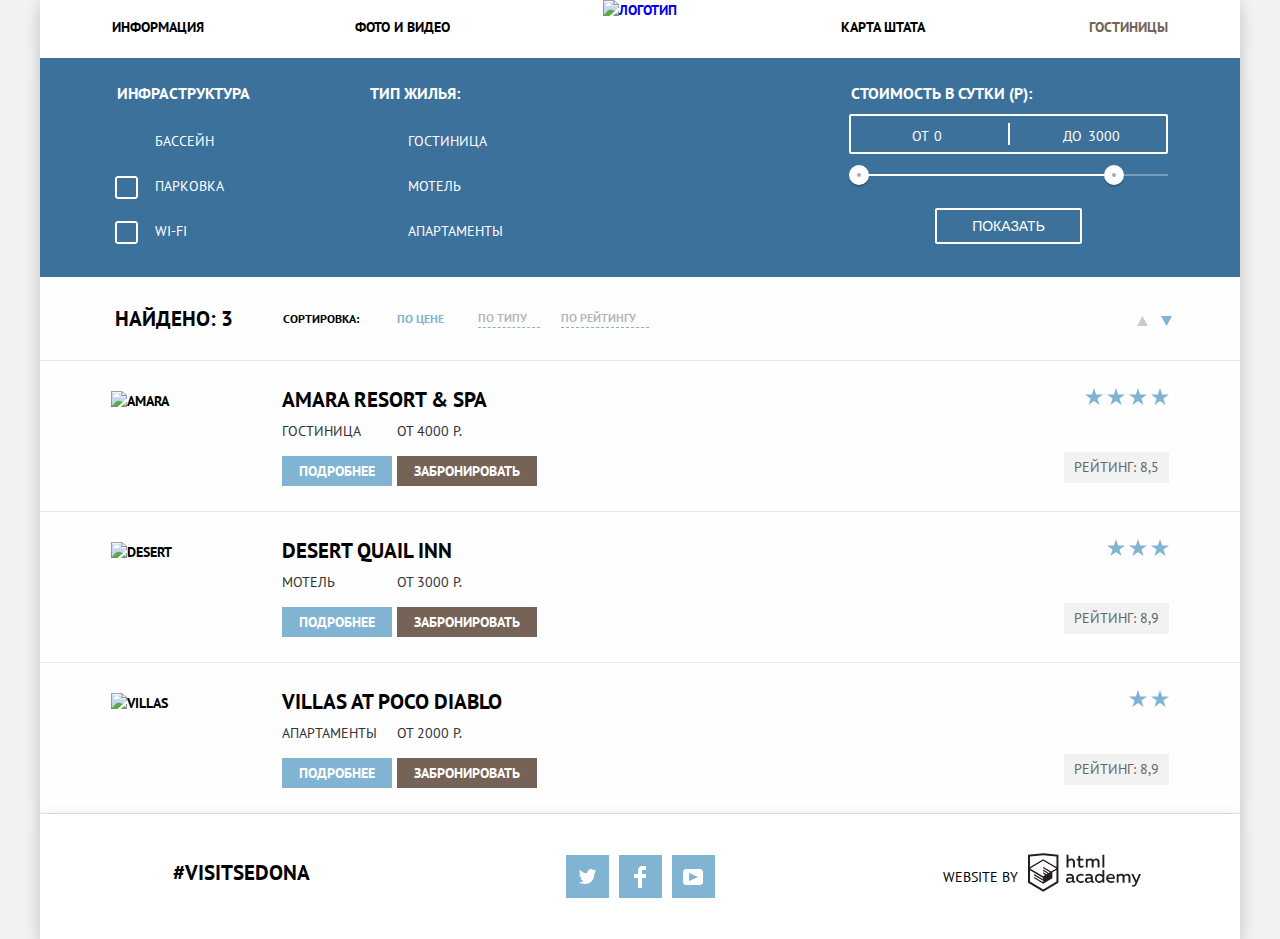
==== commit 6e2101f8: "изменения" ====
--- a/catalog.html
+++ b/catalog.html
@@ -6,15 +6,15 @@
   <title>HTML Academy: Седона</title>
   <link href="https://fonts.googleapis.com/css?family=PT+Sans:400,700" rel="stylesheet">
   <link href="css/normalize.css" rel="stylesheet">
-  <link href="css/style.css" rel="stylesheet">
+  <link href="css/style-min.css" rel="stylesheet">
 </head>
 
 <body>
   <header class="main-header container">
     <div class="main-header-inner">
       <a class="main-header-logo" href="index.html">
-  		     <img src="img/logo.png" width="138" height="70" alt="Логотип">
-		 </a>
+  	    <img src="img/logo.png" width="138" height="70" alt="Логотип">
+	  </a>
       <nav class="main-navigation">
         <ul class="site-navigation">
           <li><a href="index.html">Информация</a></li>
@@ -32,15 +32,15 @@
           <legend class="filter-title">Инфраструктура</legend>
           <ul>
             <li class="filter-option">
-              <input id="filter-infrastructure-pool" class="visually-hidden filter-input" type="checkbox" name="filter-infrastructure-pool" value="filter-infrastructure-pool" checked disabled>
+              <input id="filter-infrastructure-pool" class="visually-hidden filter-input" type="checkbox" name="filter-infrastructure-pool" value="filter-infrastructure-pool" checked>
               <label for="filter-infrastructure-pool" class=" filter-input-checkbox">Бассейн</label>
             </li>
             <li class="filter-option">
-              <input id="filter-infrastructure-parking" class="visually-hidden filter-input" type="checkbox" name="filter-infrastructure-parking" value="filter-infrastructure-parking"> <label for="filter-infrastructure-parking" class=" filter-input-checkbox">Парковка
-            </label>
-            </li>
-            <li class="filter-option">
-              <input id="filter-infrastructure-wi-fi" class="visually-hidden filter-input" type="checkbox" name="filter-infrastructure-wi-fi" value="filter-infrastructure-wi-fi" id="filter-wi-fi">
+              <input id="filter-infrastructure-parking" class="visually-hidden filter-input" type="checkbox" name="filter-infrastructure-parking" value="filter-infrastructure-parking"> 
+              <label for="filter-infrastructure-parking" class=" filter-input-checkbox">Парковка </label>
+            </li>
+            <li class="filter-option">
+              <input id="filter-infrastructure-wi-fi" class="visually-hidden filter-input" type="checkbox" name="filter-infrastructure-wi-fi" value="filter-infrastructure-wi-fi">
               <label for="filter-infrastructure-wi-fi" class=" filter-input-checkbox"> WI-FI </label>
             </li>
           </ul>
@@ -49,10 +49,12 @@
           <legend class="filter-title">Тип жилья:</legend>
           <ul>
             <li class="filter-option">
-              <input id="type-accommodation-hotel" class="visually-hidden filter-input" type="checkbox" name="type-accommodation-hotel" value="type-accommodation-hotel" checked> <label for="type-accommodation-hotel" class=" filter-input-checkbox">Гостиница </label>
-            </li>
-            <li class="filter-option">
-              <input id="type-accommodation-motel" class="visually-hidden filter-input" type="checkbox" name="type-accommodation-motel" value="type-accommodation-motel" checked> <label for="type-accommodation-motel" class=" filter-input-checkbox">Мотель </label>
+              <input id="type-accommodation-hotel" class="visually-hidden filter-input" type="checkbox" name="type-accommodation-hotel" value="type-accommodation-hotel" checked> 
+              <label for="type-accommodation-hotel" class=" filter-input-checkbox">Гостиница </label>
+            </li>
+            <li class="filter-option">
+              <input id="type-accommodation-motel" class="visually-hidden filter-input" type="checkbox" name="type-accommodation-motel" value="type-accommodation-motel" checked> 
+              <label for="type-accommodation-motel" class=" filter-input-checkbox">Мотель </label>
             </li>
             <li class="filter-option">
               <input id="type-accommodation-apartments" class="visually-hidden filter-input" type="checkbox" name="type-accommodation-apartments" value="type-accommodation-apartments" checked>
@@ -86,19 +88,18 @@
       </p>
       <a href="#" aria-label="arrow-up">
         <svg version="1.1" id="Layer_1" xmlns="http://www.w3.org/2000/svg" xmlns:xlink="http://www.w3.org/1999/xlink" x="0px" y="0px"
-        	 width="11px" height="10px" viewBox="0 0 11 10" enable-background="new 0 0 11 10" xml:space="preserve">
-        <polygon fill="#cacaca" points="5.5,0 0,10 11,10 "/>
+        width="11px" height="10px" viewBox="0 0 11 10" enable-background="new 0 0 11 10" xml:space="preserve">
+        <polygon fill="#cacaca"  points="5.5,0 0,10 11,10 "/>
         </svg>
       </a>
       <a href="#" aria-label="arrow-down">
-        <svg version="1.1" id="Layer_1" xmlns="http://www.w3.org/2000/svg" xmlns:xlink="http://www.w3.org/1999/xlink" x="0px" y="0px"
-        	 width="11px" height="10px" viewBox="0 0 11 10" enable-background="new 0 0 11 10" xml:space="preserve">
+        <svg version="1.1" id="Layer_2" xmlns="http://www.w3.org/2000/svg" xmlns:xlink="http://www.w3.org/1999/xlink" x="0px" y="0px"
+        width="11px" height="10px" viewBox="0 0 11 10" enable-background="new 0 0 11 10" xml:space="preserve">
         <polyline fill="#81b3d2" points="5.5,10 0,0 11,0 "/>
         </svg>
       </a>
     </div>
     <section class="hotel">
-
       <ul class="hotel-list">
         <li class="hotel-item">
           <div class="hotel-inner">
@@ -113,31 +114,31 @@
               </p>
               <p class="hotel-row">
                 <span class="hotel-half">
-                    <a class="button button-primary" href="#">Подробнее</a>
-                  </span>
-                <span class="hotel-half">
-                    <a class="button button-secondary" href="#">Забронировать</a>
-                  </span>
+                  <a class="button button-primary" href="#">Подробнее</a>
+                </span>
+                <span class="hotel-half">
+                  <a class="button button-secondary" href="#">Забронировать</a>
+                </span>
               </p>
             </div>
             <div class="rating">
               <div class="star">
-                <svg version="1.1" id="Layer_1" xmlns="http://www.w3.org/2000/svg" xmlns:xlink="http://www.w3.org/1999/xlink" x="0px" y="0px" width="18px" height="17px" viewBox="0 0 18 17" enable-background="new 0 0 18 17" xml:space="preserve">
-              <polygon fill="#81B3D2" points="9.002,0 11.128,6.494 18.005,6.494 12.441,10.506 14.566,17 9.002,12.987 3.438,17 5.564,10.506
-              	0,6.494 6.878,6.494 "/>
-              </svg>
-                <svg version="1.1" id="Layer_1" xmlns="http://www.w3.org/2000/svg" xmlns:xlink="http://www.w3.org/1999/xlink" x="0px" y="0px" width="18px" height="17px" viewBox="0 0 18 17" enable-background="new 0 0 18 17" xml:space="preserve">
-              <polygon fill="#81B3D2" points="9.002,0 11.128,6.494 18.005,6.494 12.441,10.506 14.566,17 9.002,12.987 3.438,17 5.564,10.506
-              	0,6.494 6.878,6.494 "/>
-              </svg>
-                <svg version="1.1" id="Layer_1" xmlns="http://www.w3.org/2000/svg" xmlns:xlink="http://www.w3.org/1999/xlink" x="0px" y="0px" width="18px" height="17px" viewBox="0 0 18 17" enable-background="new 0 0 18 17" xml:space="preserve">
-              <polygon fill="#81B3D2" points="9.002,0 11.128,6.494 18.005,6.494 12.441,10.506 14.566,17 9.002,12.987 3.438,17 5.564,10.506
-              	0,6.494 6.878,6.494 "/>
-              </svg>
-                <svg version="1.1" id="Layer_1" xmlns="http://www.w3.org/2000/svg" xmlns:xlink="http://www.w3.org/1999/xlink" x="0px" y="0px" width="18px" height="17px" viewBox="0 0 18 17" enable-background="new 0 0 18 17" xml:space="preserve">
-              <polygon fill="#81B3D2" points="9.002,0 11.128,6.494 18.005,6.494 12.441,10.506 14.566,17 9.002,12.987 3.438,17 5.564,10.506
-              	0,6.494 6.878,6.494 "/>
-              </svg>
+                <svg version="1.1" id="Layer_3" xmlns="http://www.w3.org/2000/svg" xmlns:xlink="http://www.w3.org/1999/xlink" x="0px" y="0px" width="18px" height="17px" viewBox="0 0 18 17" enable-background="new 0 0 18 17" xml:space="preserve">
+                <polygon fill="#81B3D2" points="9.002,0 11.128,6.494 18.005,6.494 12.441,10.506 14.566,17 9.002,12.987 3.438,17 5.564,10.506
+              	0,6.494 6.878,6.494 "/>
+                </svg>
+                <svg version="1.1" id="Layer_4" xmlns="http://www.w3.org/2000/svg" xmlns:xlink="http://www.w3.org/1999/xlink" x="0px" y="0px" width="18px" height="17px" viewBox="0 0 18 17" enable-background="new 0 0 18 17" xml:space="preserve">
+                <polygon fill="#81B3D2" points="9.002,0 11.128,6.494 18.005,6.494 12.441,10.506 14.566,17 9.002,12.987 3.438,17 5.564,10.506
+              	0,6.494 6.878,6.494 "/>
+                </svg>
+                <svg version="1.1" id="Layer_5" xmlns="http://www.w3.org/2000/svg" xmlns:xlink="http://www.w3.org/1999/xlink" x="0px" y="0px" width="18px" height="17px" viewBox="0 0 18 17" enable-background="new 0 0 18 17" xml:space="preserve">
+                <polygon fill="#81B3D2" points="9.002,0 11.128,6.494 18.005,6.494 12.441,10.506 14.566,17 9.002,12.987 3.438,17 5.564,10.506
+              	0,6.494 6.878,6.494 "/>
+                </svg>
+                <svg version="1.1" id="Layer_6" xmlns="http://www.w3.org/2000/svg" xmlns:xlink="http://www.w3.org/1999/xlink" x="0px" y="0px" width="18px" height="17px" viewBox="0 0 18 17" enable-background="new 0 0 18 17" xml:space="preserve">
+                <polygon fill="#81B3D2" points="9.002,0 11.128,6.494 18.005,6.494 12.441,10.506 14.566,17 9.002,12.987 3.438,17 5.564,10.506
+              	0,6.494 6.878,6.494 "/>
+                </svg>
               </div>
               <p>Рейтинг: <span>8,5</span></p>
             </div>
@@ -156,27 +157,27 @@
               </p>
               <p class="hotel-row">
                 <span class="hotel-half">
-                    <a class="button button-primary" href="#">Подробнее</a>
-                  </span>
-                <span class="hotel-half">
-                    <a class="button button-secondary" href="#">Забронировать</a>
-                  </span>
+                  <a class="button button-primary" href="#">Подробнее</a>
+                </span>
+                <span class="hotel-half">
+                  <a class="button button-secondary" href="#">Забронировать</a>
+                </span>
               </p>
             </div>
             <div class="rating">
               <div class="star">
-                <svg version="1.1" id="Layer_1" xmlns="http://www.w3.org/2000/svg" xmlns:xlink="http://www.w3.org/1999/xlink" x="0px" y="0px" width="18px" height="17px" viewBox="0 0 18 17" enable-background="new 0 0 18 17" xml:space="preserve">
-              <polygon fill="#81B3D2" points="9.002,0 11.128,6.494 18.005,6.494 12.441,10.506 14.566,17 9.002,12.987 3.438,17 5.564,10.506
-              	0,6.494 6.878,6.494 "/>
-              </svg>
-                <svg version="1.1" id="Layer_1" xmlns="http://www.w3.org/2000/svg" xmlns:xlink="http://www.w3.org/1999/xlink" x="0px" y="0px" width="18px" height="17px" viewBox="0 0 18 17" enable-background="new 0 0 18 17" xml:space="preserve">
-              <polygon fill="#81B3D2" points="9.002,0 11.128,6.494 18.005,6.494 12.441,10.506 14.566,17 9.002,12.987 3.438,17 5.564,10.506
-              	0,6.494 6.878,6.494 "/>
-              </svg>
-                <svg version="1.1" id="Layer_1" xmlns="http://www.w3.org/2000/svg" xmlns:xlink="http://www.w3.org/1999/xlink" x="0px" y="0px" width="18px" height="17px" viewBox="0 0 18 17" enable-background="new 0 0 18 17" xml:space="preserve">
-              <polygon fill="#81B3D2" points="9.002,0 11.128,6.494 18.005,6.494 12.441,10.506 14.566,17 9.002,12.987 3.438,17 5.564,10.506
-              	0,6.494 6.878,6.494 "/>
-              </svg>
+                <svg version="1.1" id="Layer_7" xmlns="http://www.w3.org/2000/svg" xmlns:xlink="http://www.w3.org/1999/xlink" x="0px" y="0px" width="18px" height="17px" viewBox="0 0 18 17" enable-background="new 0 0 18 17" xml:space="preserve">
+                <polygon fill="#81B3D2" points="9.002,0 11.128,6.494 18.005,6.494 12.441,10.506 14.566,17 9.002,12.987 3.438,17 5.564,10.506
+              	0,6.494 6.878,6.494 "/>
+                </svg>
+                <svg version="1.1" id="Layer_8" xmlns="http://www.w3.org/2000/svg" xmlns:xlink="http://www.w3.org/1999/xlink" x="0px" y="0px" width="18px" height="17px" viewBox="0 0 18 17" enable-background="new 0 0 18 17" xml:space="preserve">
+                <polygon fill="#81B3D2" points="9.002,0 11.128,6.494 18.005,6.494 12.441,10.506 14.566,17 9.002,12.987 3.438,17 5.564,10.506
+              	0,6.494 6.878,6.494 "/>
+                </svg>
+                <svg version="1.1" id="Layer_9" xmlns="http://www.w3.org/2000/svg" xmlns:xlink="http://www.w3.org/1999/xlink" x="0px" y="0px" width="18px" height="17px" viewBox="0 0 18 17" enable-background="new 0 0 18 17" xml:space="preserve">
+                <polygon fill="#81B3D2" points="9.002,0 11.128,6.494 18.005,6.494 12.441,10.506 14.566,17 9.002,12.987 3.438,17 5.564,10.506
+              	0,6.494 6.878,6.494 "/>
+                </svg>
               </div>
               <p>Рейтинг: <span>8,9</span></p>
             </div>
@@ -195,30 +196,29 @@
               </p>
               <p class="hotel-row">
                 <span class="hotel-half">
-                    <a class="button button-primary" href="#">Подробнее</a>
-                  </span>
-                <span class="hotel-half">
-                    <a class="button button-secondary" href="#">Забронировать</a>
-                  </span>
+                  <a class="button button-primary" href="#">Подробнее</a>
+                </span>
+                <span class="hotel-half">
+                  <a class="button button-secondary" href="#">Забронировать</a>
+                </span>
               </p>
             </div>
             <div class="rating">
               <div class="star">
-                <svg version="1.1" id="Layer_1" xmlns="http://www.w3.org/2000/svg" xmlns:xlink="http://www.w3.org/1999/xlink" x="0px" y="0px" width="18px" height="17px" viewBox="0 0 18 17" enable-background="new 0 0 18 17" xml:space="preserve">
-              <polygon fill="#81B3D2" points="9.002,0 11.128,6.494 18.005,6.494 12.441,10.506 14.566,17 9.002,12.987 3.438,17 5.564,10.506
-              	0,6.494 6.878,6.494 "/>
-              </svg>
-                <svg version="1.1" id="Layer_1" xmlns="http://www.w3.org/2000/svg" xmlns:xlink="http://www.w3.org/1999/xlink" x="0px" y="0px" width="18px" height="17px" viewBox="0 0 18 17" enable-background="new 0 0 18 17" xml:space="preserve">
-              <polygon fill="#81B3D2" points="9.002,0 11.128,6.494 18.005,6.494 12.441,10.506 14.566,17 9.002,12.987 3.438,17 5.564,10.506
-              	0,6.494 6.878,6.494 "/>
-              </svg>
+                <svg version="1.1" id="Layer_10" xmlns="http://www.w3.org/2000/svg" xmlns:xlink="http://www.w3.org/1999/xlink" x="0px" y="0px" width="18px" height="17px" viewBox="0 0 18 17" enable-background="new 0 0 18 17" xml:space="preserve">
+                <polygon fill="#81B3D2" points="9.002,0 11.128,6.494 18.005,6.494 12.441,10.506 14.566,17 9.002,12.987 3.438,17 5.564,10.506
+              	0,6.494 6.878,6.494 "/>
+                </svg>
+                <svg version="1.1" id="Layer_11" xmlns="http://www.w3.org/2000/svg" xmlns:xlink="http://www.w3.org/1999/xlink" x="0px" y="0px" width="18px" height="17px" viewBox="0 0 18 17" enable-background="new 0 0 18 17" xml:space="preserve">
+                <polygon fill="#81B3D2" points="9.002,0 11.128,6.494 18.005,6.494 12.441,10.506 14.566,17 9.002,12.987 3.438,17 5.564,10.506
+              	0,6.494 6.878,6.494 "/>
+                </svg>
               </div>
               <p>Рейтинг: <span>8,9</span></p>
             </div>
           </div>
         </li>
       </ul>
-
     </section>
   </main>
   <footer class="main-footer container">
@@ -227,29 +227,34 @@
         <p class="hashtag">#VISITSEDONA</p>
       </div>
       <ul class="footer-social  main-footer-column">
-        <li><a class="social-button" href="#" aria-label="Twitter">
-              <svg xmlns="http://www.w3.org/2000/svg" xmlns:xlink="http://www.w3.org/1999/xlink" width="17" height="15" viewBox="0 0 17 15"><path fill="#FFF" d="M10.95.144c1.685-.496 2.984.27 3.577 1.179.673-.231 1.331-.481 2.011-.708a2.345 2.345 0 0 1-.857 1.768c.685.17 1.304-.491 1.304-.491-.169 1-1.006 1.788-1.563 2.024-.231 6.75-3.175 11.217-10.077 11.082h-.446c-.41 0-4.164-.46-4.898-1.887 2.271.196 3.893-.422 4.693-1.177-.96-.3-2.679-.477-2.979-2.95.349.106.564.228 1.19.119C1.705 8.247.374 7.53.448 5.33c.285.328 1.067.536 1.34.472C1.085 5.561-.182 2.442.894.85c1.818 1.854 3.735 3.606 7.152 3.773C8.254 2.33 9.183.793 10.95.144z">
-              </path>
-              </svg>
-            </a></li>
-        <li><a class="social-button" href="#" aria-label="Facebook">
-            	<svg version="1.1" id="Layer_2" xmlns="http://www.w3.org/2000/svg" xmlns:xlink="http://www.w3.org/1999/xlink" x="0px" y="0px" width="12px" height="22px" viewBox="0 0 12 22" enable-background="new 0 0 12 22" xml:space="preserve">
-				<path fill="#FFFFFF" d="M12,4V0H8C5.791,0,4,1.791,4,4v4H0v4h4v10h4V12h4V8H8V4H12z">
-				</path>
-				</svg>
-            </a></li>
-        <li><a class="social-button" href="#" aria-label="Youtube">
-            	<svg xmlns="http://www.w3.org/2000/svg" xmlns:xlink="http://www.w3.org/1999/xlink" width="20" height="16" viewBox="0 0 20 16">
-            	<path fill="#FFF" d="M17 0H3C1.35 0 0 1.35 0 3v10c0 1.65 1.35 3 3 3h14c1.65 0 3-1.35 3-3V3c0-1.65-1.35-3-3-3zM6.027 11.998V4.002L15.014 8l-8.987 3.998z">
-            	</path>
-            	</svg>
-            </a></li>
+        <li>
+          <a class="social-button" href="#" aria-label="Twitter">
+            <svg xmlns="http://www.w3.org/2000/svg" xmlns:xlink="http://www.w3.org/1999/xlink" width="17" height="15" viewBox="0 0 17 15"><path fill="#FFF" d="M10.95.144c1.685-.496 2.984.27 3.577 1.179.673-.231 1.331-.481 2.011-.708a2.345 2.345 0 0 1-.857 1.768c.685.17 1.304-.491 1.304-.491-.169 1-1.006 1.788-1.563 2.024-.231 6.75-3.175 11.217-10.077 11.082h-.446c-.41 0-4.164-.46-4.898-1.887 2.271.196 3.893-.422 4.693-1.177-.96-.3-2.679-.477-2.979-2.95.349.106.564.228 1.19.119C1.705 8.247.374 7.53.448 5.33c.285.328 1.067.536 1.34.472C1.085 5.561-.182 2.442.894.85c1.818 1.854 3.735 3.606 7.152 3.773C8.254 2.33 9.183.793 10.95.144z">
+            </path>
+            </svg>
+          </a></li>
+        <li>
+          <a class="social-button" href="#" aria-label="Facebook">
+          	<svg version="1.1" id="Layer_12" xmlns="http://www.w3.org/2000/svg" xmlns:xlink="http://www.w3.org/1999/xlink" x="0px" y="0px" width="12px" height="22px" viewBox="0 0 12 22" enable-background="new 0 0 12 22" xml:space="preserve">
+			<path fill="#FFFFFF" d="M12,4V0H8C5.791,0,4,1.791,4,4v4H0v4h4v10h4V12h4V8H8V4H12z">
+			</path>
+			</svg>
+          </a>
+        </li>
+        <li>
+          <a class="social-button" href="#" aria-label="Youtube">
+            <svg xmlns="http://www.w3.org/2000/svg" xmlns:xlink="http://www.w3.org/1999/xlink" width="20" height="16" viewBox="0 0 20 16">
+            <path fill="#FFF" d="M17 0H3C1.35 0 0 1.35 0 3v10c0 1.65 1.35 3 3 3h14c1.65 0 3-1.35 3-3V3c0-1.65-1.35-3-3-3zM6.027 11.998V4.002L15.014 8l-8.987 3.998z">
+            </path>
+            </svg>
+          </a>
+        </li>
       </ul>
       <p class="footer-copyright  main-footer-column">
         WEBSITE BY
         <a class="logo" href="https://htmlacademy.ru/intensive/htmlcss">
-  		     <svg id="Layer_1" data-name="Layer 1" xmlns="http://www.w3.org/2000/svg" width="113" height="39" viewBox="0 0 108.08 36.85"><title>logo-htmlacademy-small1</title><path d="M44.61,26.88a2,2,0,0,0,.55-0.1v1.33a3.25,3.25,0,0,1-1.18.21,1.67,1.67,0,0,1-1.67-1,4.84,4.84,0,0,1-3.14,1.08c-1.51,0-2.91-.83-2.91-2.55,0-2.13,2-2.79,3.71-2.79a11.08,11.08,0,0,1,2.17.25v-0.3c0-1-.76-1.77-2.19-1.77a7.42,7.42,0,0,0-3,.64v-1.7a10.21,10.21,0,0,1,3.19-.55c2.36,0,3.81,1.12,3.81,3.65v3a0.54,0.54,0,0,0,.49.59h0.17Zm-6.44-1.13A1.35,1.35,0,0,0,39.63,27h0.11a3.39,3.39,0,0,0,2.41-1V24.58a9.72,9.72,0,0,0-1.81-.21c-1,0-2.16.33-2.16,1.38h0Zm12.36-6.11a5,5,0,0,1,2.57.64V22a4.08,4.08,0,0,0-2.3-.7,2.75,2.75,0,1,0,0,5.49,5,5,0,0,0,2.43-.64v1.71a6.27,6.27,0,0,1-2.76.57A4.21,4.21,0,0,1,46,24.51q0-.21,0-0.41a4.32,4.32,0,0,1,4.18-4.46h0.38Zm12.17,7.24a2,2,0,0,0,.55-0.1v1.33a3.25,3.25,0,0,1-1.18.21,1.67,1.67,0,0,1-1.67-1,4.84,4.84,0,0,1-3.14,1.08c-1.51,0-2.91-.83-2.91-2.55,0-2.13,2-2.79,3.71-2.79a11.08,11.08,0,0,1,2.17.25v-0.3c0-1-.76-1.77-2.19-1.77a7.42,7.42,0,0,0-3,.64v-1.7a10.21,10.21,0,0,1,3.19-.55c2.36,0,3.81,1.12,3.81,3.65v3a0.54,0.54,0,0,0,.49.59h0.17Zm-6.44-1.13A1.35,1.35,0,0,0,57.73,27h0.11a3.39,3.39,0,0,0,2.41-1V24.58a9.72,9.72,0,0,0-1.81-.21c-1.06,0-2.16.33-2.16,1.38h0ZM73,16V28.2H71.35V26.88a3.88,3.88,0,0,1-3.19,1.54,4.4,4.4,0,0,1,0-8.78,3.81,3.81,0,0,1,3,1.3V16H73Zm-4.53,5.22a2.76,2.76,0,1,0,0,5.52A2.86,2.86,0,0,0,71.15,25V23A2.91,2.91,0,0,0,68.49,21.27ZM79,19.64c3.31,0,4.46,2.68,3.92,5.09H76.7c0.21,1.5,1.67,2.11,3.19,2.11a6.11,6.11,0,0,0,2.64-.59v1.6a7.14,7.14,0,0,1-3,.57C77,28.42,74.78,27,74.78,24a4.18,4.18,0,0,1,4-4.39H79Zm0.09,1.54a2.28,2.28,0,0,0-2.44,2.1v0.06H81.3A2,2,0,0,0,79.13,21.18Zm5.73,7V19.87h1.65v1a3.81,3.81,0,0,1,2.78-1.27A2.86,2.86,0,0,1,91.89,21a4.12,4.12,0,0,1,2.91-1.33A3.06,3.06,0,0,1,98,23V28.2h-1.9V23.05a1.59,1.59,0,0,0-1.42-1.75H94.42a2.8,2.8,0,0,0-2.07,1.12V28.2h-1.9V23.05A1.59,1.59,0,0,0,89,21.31H88.8a3,3,0,0,0-2.21,1.29v5.63H84.86Zm21.31-8.33h1.9l-3.91,9.46c-0.9,2.17-2.09,2.86-3.35,2.86a4.76,4.76,0,0,1-1.1-.14V30.46a2.86,2.86,0,0,0,.85.12c0.9,0,1.58-.64,2.07-1.9l0.17-.42-4-8.4h2l2.86,6.29ZM38.73,1.46V6.22a3.81,3.81,0,0,1,2.7-1.14,3.25,3.25,0,0,1,3.44,3.4v5.15H43V8.72a1.81,1.81,0,0,0-1.61-2h-0.3a2.93,2.93,0,0,0-2.32,1.39v5.52h-1.9V1.46h1.9ZM49.94,2.31v3h3V6.91h-3v3.81c0,1.1.5,1.46,1.58,1.46a4.49,4.49,0,0,0,1.69-.33v1.6A6.8,6.8,0,0,1,51,13.8a2.55,2.55,0,0,1-2.86-2.74V6.89H46.58V5.26h1.5V2.74Zm5.4,11.31V5.28H57v1A3.81,3.81,0,0,1,59.77,5a2.86,2.86,0,0,1,2.6,1.33A4.12,4.12,0,0,1,65.28,5,3.06,3.06,0,0,1,68.44,8.4v5.21h-1.9V8.46a1.59,1.59,0,0,0-1.42-1.75H64.89a2.8,2.8,0,0,0-2.07,1.12v5.78h-1.9V8.46A1.59,1.59,0,0,0,59.5,6.71H59.27A3,3,0,0,0,57.06,8v5.63H55.34ZM71.17,1.45H73V13.6H71.17V1.45ZM14.71,0H14.55L0,1.54V28.21l14.55,8.66,14.55-8.66V1.54Zm12.5,27.1L14.55,34.64,1.9,27.12V16.18l12.59,7.5V25L5.86,19.9v1.31l8.68,5.21v1.39L5.87,22.65V24l8.68,5.21,8.75-5.24V18.31L27.2,16V27.12Zm0-12.53-3.48,2-1.6,1L14.51,13v1.31L21,18.23H21l-0.14.09-1,.54-5.37-3.2V17l4.24,2.52-1,.67-3.2-1.9v1.31l2.1,1.24L14.5,22.1,2,14.65,14.51,7.11Zm0-1.32L14.49,5.76,1.91,13.25v-10L14.56,1.92,27.21,3.25v10h0Z" transform="translate(0 -0.02)" fill="#231f20"></path></svg>
-		  </a>
+  		  <svg classs="logo-svg" id="Layer_13" data-name="Layer 1" xmlns="http://www.w3.org/2000/svg" width="113" height="39" viewBox="0 0 108.08 36.85"><title>logo-htmlacademy-small1</title><path d="M44.61,26.88a2,2,0,0,0,.55-0.1v1.33a3.25,3.25,0,0,1-1.18.21,1.67,1.67,0,0,1-1.67-1,4.84,4.84,0,0,1-3.14,1.08c-1.51,0-2.91-.83-2.91-2.55,0-2.13,2-2.79,3.71-2.79a11.08,11.08,0,0,1,2.17.25v-0.3c0-1-.76-1.77-2.19-1.77a7.42,7.42,0,0,0-3,.64v-1.7a10.21,10.21,0,0,1,3.19-.55c2.36,0,3.81,1.12,3.81,3.65v3a0.54,0.54,0,0,0,.49.59h0.17Zm-6.44-1.13A1.35,1.35,0,0,0,39.63,27h0.11a3.39,3.39,0,0,0,2.41-1V24.58a9.72,9.72,0,0,0-1.81-.21c-1,0-2.16.33-2.16,1.38h0Zm12.36-6.11a5,5,0,0,1,2.57.64V22a4.08,4.08,0,0,0-2.3-.7,2.75,2.75,0,1,0,0,5.49,5,5,0,0,0,2.43-.64v1.71a6.27,6.27,0,0,1-2.76.57A4.21,4.21,0,0,1,46,24.51q0-.21,0-0.41a4.32,4.32,0,0,1,4.18-4.46h0.38Zm12.17,7.24a2,2,0,0,0,.55-0.1v1.33a3.25,3.25,0,0,1-1.18.21,1.67,1.67,0,0,1-1.67-1,4.84,4.84,0,0,1-3.14,1.08c-1.51,0-2.91-.83-2.91-2.55,0-2.13,2-2.79,3.71-2.79a11.08,11.08,0,0,1,2.17.25v-0.3c0-1-.76-1.77-2.19-1.77a7.42,7.42,0,0,0-3,.64v-1.7a10.21,10.21,0,0,1,3.19-.55c2.36,0,3.81,1.12,3.81,3.65v3a0.54,0.54,0,0,0,.49.59h0.17Zm-6.44-1.13A1.35,1.35,0,0,0,57.73,27h0.11a3.39,3.39,0,0,0,2.41-1V24.58a9.72,9.72,0,0,0-1.81-.21c-1.06,0-2.16.33-2.16,1.38h0ZM73,16V28.2H71.35V26.88a3.88,3.88,0,0,1-3.19,1.54,4.4,4.4,0,0,1,0-8.78,3.81,3.81,0,0,1,3,1.3V16H73Zm-4.53,5.22a2.76,2.76,0,1,0,0,5.52A2.86,2.86,0,0,0,71.15,25V23A2.91,2.91,0,0,0,68.49,21.27ZM79,19.64c3.31,0,4.46,2.68,3.92,5.09H76.7c0.21,1.5,1.67,2.11,3.19,2.11a6.11,6.11,0,0,0,2.64-.59v1.6a7.14,7.14,0,0,1-3,.57C77,28.42,74.78,27,74.78,24a4.18,4.18,0,0,1,4-4.39H79Zm0.09,1.54a2.28,2.28,0,0,0-2.44,2.1v0.06H81.3A2,2,0,0,0,79.13,21.18Zm5.73,7V19.87h1.65v1a3.81,3.81,0,0,1,2.78-1.27A2.86,2.86,0,0,1,91.89,21a4.12,4.12,0,0,1,2.91-1.33A3.06,3.06,0,0,1,98,23V28.2h-1.9V23.05a1.59,1.59,0,0,0-1.42-1.75H94.42a2.8,2.8,0,0,0-2.07,1.12V28.2h-1.9V23.05A1.59,1.59,0,0,0,89,21.31H88.8a3,3,0,0,0-2.21,1.29v5.63H84.86Zm21.31-8.33h1.9l-3.91,9.46c-0.9,2.17-2.09,2.86-3.35,2.86a4.76,4.76,0,0,1-1.1-.14V30.46a2.86,2.86,0,0,0,.85.12c0.9,0,1.58-.64,2.07-1.9l0.17-.42-4-8.4h2l2.86,6.29ZM38.73,1.46V6.22a3.81,3.81,0,0,1,2.7-1.14,3.25,3.25,0,0,1,3.44,3.4v5.15H43V8.72a1.81,1.81,0,0,0-1.61-2h-0.3a2.93,2.93,0,0,0-2.32,1.39v5.52h-1.9V1.46h1.9ZM49.94,2.31v3h3V6.91h-3v3.81c0,1.1.5,1.46,1.58,1.46a4.49,4.49,0,0,0,1.69-.33v1.6A6.8,6.8,0,0,1,51,13.8a2.55,2.55,0,0,1-2.86-2.74V6.89H46.58V5.26h1.5V2.74Zm5.4,11.31V5.28H57v1A3.81,3.81,0,0,1,59.77,5a2.86,2.86,0,0,1,2.6,1.33A4.12,4.12,0,0,1,65.28,5,3.06,3.06,0,0,1,68.44,8.4v5.21h-1.9V8.46a1.59,1.59,0,0,0-1.42-1.75H64.89a2.8,2.8,0,0,0-2.07,1.12v5.78h-1.9V8.46A1.59,1.59,0,0,0,59.5,6.71H59.27A3,3,0,0,0,57.06,8v5.63H55.34ZM71.17,1.45H73V13.6H71.17V1.45ZM14.71,0H14.55L0,1.54V28.21l14.55,8.66,14.55-8.66V1.54Zm12.5,27.1L14.55,34.64,1.9,27.12V16.18l12.59,7.5V25L5.86,19.9v1.31l8.68,5.21v1.39L5.87,22.65V24l8.68,5.21,8.75-5.24V18.31L27.2,16V27.12Zm0-12.53-3.48,2-1.6,1L14.51,13v1.31L21,18.23H21l-0.14.09-1,.54-5.37-3.2V17l4.24,2.52-1,.67-3.2-1.9v1.31l2.1,1.24L14.5,22.1,2,14.65,14.51,7.11Zm0-1.32L14.49,5.76,1.91,13.25v-10L14.56,1.92,27.21,3.25v10h0Z" transform="translate(0 -0.02)" fill="#231f20"></path></svg>
+		</a>
       </p>
     </div>
   </footer>
--- a/css/style-min.css
+++ b/css/style-min.css
@@ -0,0 +1 @@
+@-webkit-keyframes opacity{0%{-webkit-transform:translateY(0);transform:translateY(0)}to{-webkit-transform:translateY(50px);transform:translateY(50px);background-color:rgba(255,255,255,.9)}}@keyframes opacity{0%{-webkit-transform:translateY(0);transform:translateY(0)}to{-webkit-transform:translateY(50px);transform:translateY(50px);background-color:rgba(255,255,255,.9)}}body{min-width:1200px;margin:0;padding:0;font-family:"PT Sans",Arial,sans-serif;font-size:14px;line-height:21px;font-weight:700;color:#000;text-transform:uppercase;background-color:#f2f2f2}a{text-decoration:none}img{max-width:100%;height:auto}button{cursor:pointer}.visually-hidden:not(:focus):not(:active),input[type=checkbox].visually-hidden,input[type=radio].visually-hidden{position:absolute;width:1px;height:1px;margin:-1px;border:0;padding:0;white-space:nowrap;-webkit-clip-path:inset(100%);clip-path:inset(100%);clip:rect(0 0 0 0);overflow:hidden}.container{width:1200px;margin:0 auto;padding:0;-webkit-box-shadow:0 5px 15px rgba(0,1,1,.2);box-shadow:0 5px 15px rgba(0,1,1,.2)}main{display:block}.main-header-inner{width:100%;position:relative;margin:0;padding:0;background-color:#fff}.main-header-logo{position:absolute;left:50%;-webkit-transform:translateX(-50%);-ms-transform:translateX(-50%);transform:translateX(-50%)}.main-navigation ul{display:-webkit-box;display:-ms-flexbox;display:flex;-ms-flex-wrap:wrap;flex-wrap:wrap;-webkit-box-pack:justify;-ms-flex-pack:justify;justify-content:space-between;min-height:24px;padding:17px 0;margin:0 72px;list-style:none}.site-navigation li{-ms-flex-preferred-size:20%;flex-basis:20%;text-align:left}.site-navigation li:nth-child(3),.site-navigation li:nth-child(4){text-align:right}.site-navigation li:nth-child(2){margin-right:11%}.site-navigation a{color:#000}.link.active{color:#766357}.site-navigation a:focus,.site-navigation a:hover{color:#81b3d2}.site-navigation a:active{color:rgba(40,40,40,.3)}.picture,.picture-inner{background-size:100%;background-repeat:no-repeat}.picture{background-color:#485d68;background-image:url(../img/main-bg.jpg);background-position:30% 23%}.picture-inner{min-height:510px;display:-webkit-box;display:-ms-flexbox;display:flex;-webkit-box-align:start;-ms-flex-align:start;align-items:flex-start;-webkit-box-pack:center;-ms-flex-pack:center;justify-content:center;background-image:url(../img/index-white-broken-line.png);background-position:0 100%}.picture-inner img{padding-top:72px}.slogan-inner{width:100%;min-height:150px;text-align:center;padding-top:37px;padding-bottom:22px;background-color:#fff}.slogan-title{font-size:21px;line-height:26px;padding-bottom:11px}.slogan p{line-height:26px;font-weight:400;color:#333}.feature-item_blue,.features-list{display:-webkit-box;display:-ms-flexbox;display:flex}.features-list{-ms-flex-wrap:wrap;flex-wrap:wrap;margin:0;padding:0;list-style:none;text-align:center}.feature-item_blue{width:100%;min-height:256px;color:#fff;background-color:#81b3d2}.feature-item:nth-child(5){-webkit-box-orient:horizontal;-webkit-box-direction:reverse;-ms-flex-direction:row-reverse;flex-direction:row-reverse}.feature-item-block{width:310px;margin:0;padding-top:27px;padding-left:45px;padding-right:45px}.feature-item-block p:nth-child(2){padding-bottom:6px}.feature-item-image{background-color:#a1b3c0;overflow:hidden;display:-webkit-box;display:-ms-flexbox;display:flex}.feature-item-image img{max-height:100%;width:auto;margin:auto 0}.feature-item_blue-title{font-size:21px;padding-left:70px;padding-right:70px;padding-bottom:3px}.feature-item_blue p{font-weight:400}.feature-item_white{width:290px;min-height:190px;padding-top:143px;padding-left:55px;padding-right:55px}.feature-item_white-title{font-size:21px;padding-bottom:5px}.aspect-item_gray p,.feature-item_white p{font-weight:400;color:#333}.feature-item:nth-child(2){background-image:url(../img/icon-1.svg);background-position:162px 62px;background-repeat:no-repeat}.feature-item:nth-child(3),.feature-item:nth-child(4){background-image:url(../img/icon-2.svg);background-position:160px 63px;background-repeat:no-repeat}.feature-item:nth-child(4){background-image:url(../img/icon-3.svg);background-position:170px 59px}.aspect-item{width:400px;min-height:250px;background-color:#eee}.aspect-item_gray-title{font-size:21px;padding:26px 140px 4px 137px}.aspect-item_gray p:last-child{padding-top:5px;padding-left:60px;padding-right:60px}.interest-caption{width:450px;margin-bottom:33px}.interest-title{font-size:30px;line-height:36px}.interest-text{min-height:35px;line-height:24px;font-weight:400;color:#333}.interest-inner{position:relative;z-index:2;width:100%;min-height:269px;display:-webkit-box;display:-ms-flexbox;display:flex;-webkit-box-orient:vertical;-webkit-box-direction:normal;-ms-flex-direction:column;flex-direction:column;-webkit-box-pack:justify;-ms-flex-pack:justify;justify-content:space-between;-webkit-box-align:center;-ms-flex-align:center;align-items:center;text-align:center;background-color:#fff;padding-top:31px}.interest a{display:inline-block;vertical-align:baseline;position:relative;z-index:3;width:570px;min-height:60px;padding-top:30px;font-size:21px;line-height:26px;color:#fff;background-color:#766357}.form-container,.interest-form{position:absolute;background-color:#fff}.interest-form{top:auto;display:none;-ms-flex-wrap:wrap;flex-wrap:wrap;-webkit-box-pack:justify;-ms-flex-pack:justify;justify-content:space-between;padding:54px 57px 50px;-webkit-box-sizing:border-box;box-sizing:border-box;left:0;width:100%}.form-container{width:570px;bottom:0;left:50%;z-index:1;margin-left:-285px}.modal-show{display:-webkit-box;display:-ms-flexbox;display:flex}.form-animation{-webkit-animation:opacity .3s;animation:opacity .3s}.form-row{width:100%;display:-webkit-box;display:-ms-flexbox;display:flex;-webkit-box-pack:justify;-ms-flex-pack:justify;justify-content:space-between;-webkit-box-align:center;-ms-flex-align:center;align-items:center;margin-bottom:7px;padding-bottom:20px}.form-row:nth-child(2){padding-bottom:22px}.form-half-row{display:-webkit-box;display:-ms-flexbox;display:flex;-webkit-box-pack:justify;-ms-flex-pack:justify;justify-content:space-between;-webkit-box-align:center;-ms-flex-align:center;align-items:center;margin-bottom:25px}.form-half-row+.form-half-row label{min-width:60px;margin-left:52px}.interest-form input[type=text]{position:relative;-webkit-box-sizing:border-box;box-sizing:border-box;padding-left:15px;font:inherit;color:inherit;border:0;width:100%;height:40px}.form-input-number{text-align:center;padding:0 14px}.interest a:focus,.interest a:hover{color:#fff;background-color:#604e43}.interest a:active{color:rgba(255,255,255,.3);background-color:#503e33}.interest label{font-size:14px;line-height:26px;font-weight:700;color:#000;min-width:100px;text-align:left;margin-right:10px}.form-input-wrp{position:relative;width:100%}.form-cal{position:absolute;top:10px;right:10px;fill:#a9a9a9}.form-cal:hover{fill:#000}.form-cal:active{fill:#81b3d2}.number-btn{position:relative}.button-form-number{z-index:2;background-color:transparent;padding:0;text-align:center;width:20px}.button-down,.button-up{position:absolute;width:20px;height:100%;top:-2px;border:0;outline:0}.button-up{right:7px}.button-down{left:9px}.button-down::before,.button-up::after,.button-up::before{content:"";width:10px;height:2px;position:absolute;top:50%;background-color:#a9a9a9}.button-down::before{left:5px}.button-up::after,.button-up::before{right:5px}.button-up::before{z-index:2}.button-up::after{-webkit-transform:rotate(90deg);-ms-transform:rotate(90deg);transform:rotate(90deg)}.button-form-number:focus::after,.button-form-number:focus::before,.button-form-number:hover::after,.button-form-number:hover::before{background-color:#000}.button-form-number:active::after,.button-form-number:active::before{background-color:#81b3d2}.button{font-size:14px;line-height:21px;font-weight:700;vertical-align:middle;text-align:center;text-transform:uppercase;border:0}.button-primary{display:block;min-width:110px;height:25px;padding-top:5px;color:#fff;background-color:#81b3d2}.button-big{font-size:21px;line-height:26px;width:460px;height:60px}.interest input{font:inherit;color:inherit;text-transform:uppercase;background-color:#f2f2f2}.interest input:hover{background-color:#ebebeb}.interest input:focus{background-color:#fff;outline:2px solid #e5e5e5}.interest button-primary:focus,.interest button-primary:hover{color:#fff;background-color:#669ec0}.interest button-primary:active{color:rgba(255,255,255,.3);background-color:#5496bd}.map-inner{position:relative}.map-search{position:absolute;top:0;left:0;width:100%;height:100%}.box1-inner{display:-webkit-box;display:-ms-flexbox;display:flex;min-height:155px;margin-bottom:0;padding-bottom:11px;font-weight:400;color:#fff;background-color:#3c719b;background-image:url(../img/filter-background.png);background-position:0 10%;background-size:cover;background-repeat:no-repeat}.box1-inner fieldset:nth-child(1){width:240px;padding-left:73px}.box1-inner fieldset:nth-child(2){width:500px;padding-left:20px}.box1-inner fieldset:nth-child(3){width:330px;padding-right:70px}.box1-inner fieldset{display:-webkit-box;display:-ms-flexbox;display:block;padding:0;margin-top:25px;border:0}.filter-title{font-size:16px;font-weight:700}fieldset:nth-child(1) legend,fieldset:nth-child(2) legend{padding-bottom:27px}.box1-inner ul{padding:0;margin:0;list-style:none}.filter-option{margin-bottom:24px;padding-left:40px}.filter-option label{position:relative;display:block;cursor:pointer;-webkit-user-select:none;-moz-user-select:none;-ms-user-select:none;user-select:none}.filter-input[type=checkbox]~label::before{content:"";position:absolute;left:-40px;top:0;width:27px;height:23px;background-image:url(../img/checkbox-off.svg);background-position:0 0;background-repeat:no-repeat}.filter-input[type=checkbox]:checked~label::before{background-image:url(../img/checkbox-on.svg);background-position:0 0;background-repeat:no-repeat}.filter-input[type=checkbox]:disabled:checked~label::before{background-image:url(../img/checkbox-on-disabled.png)}.filter-input[type=checkbox]:disabled~label::before{background-image:url(../img/checkbox-off-disabled.png)}.filter-input[type=checkbox]:focus~label::before,.filter-input[type=checkbox]:hover~label::before{outline:2px solid #81b3d2}.filter-range{width:315px;padding-bottom:10px}.price-controls{position:relative;height:36px;margin-bottom:20px;font-size:0;border:2px solid #fff;border-radius:2px}.price-controls::after{content:"";position:absolute;top:50%;left:50%;width:2px;height:22px;background:#fff;-webkit-transform:translate(-50%,-50%);-ms-transform:translate(-50%,-50%);transform:translate(-50%,-50%)}.price-controls label{display:inline-block;font-size:14px;line-height:38px;vertical-align:top;cursor:pointer}.price-controls .max-price,.price-controls .min-price{width:90px;padding-left:61px}.price-controls input{width:50px;min-height:35px;margin:0;color:inherit;font:inherit;background:0 0;border:0}.range-controls{position:relative;margin-bottom:32px}.range-controls .scale{height:2px;background:rgba(255,255,255,.3)}.range-controls .bar{width:80%;height:2px;background:#fff}.range-toggle{position:absolute;top:-9px;width:4px;height:4px;background:#ababab;border:8px solid #fff;border-radius:50%;-webkit-box-shadow:0 2px 1px 0 rgba(0,1,1,.2);box-shadow:0 2px 1px 0 rgba(0,1,1,.2);cursor:pointer}.range-toggle:hover{background:#1c4f80}.range-toggle-min{left:0}.range-toggle-max{left:80%}.btn-transparent{display:block;margin:0 auto;padding:6px 35px;font-size:14px;line-height:20px;color:#fff;text-transform:uppercase;background:0 0;border:2px solid #fff;border-radius:2px;cursor:pointer}.btn-transparent:hover{color:#000;background:#fff}.box2-inner{display:-webkit-box;display:-ms-flexbox;display:flex;-webkit-box-pack:justify;-ms-flex-pack:justify;justify-content:space-between;-webkit-box-align:center;-ms-flex-align:center;align-items:center;min-height:83px;font-size:21px;line-height:26px;padding-right:55px;background-color:#fefefe}.box2-inner p{font-size:12px;line-height:18px}.search-inner{padding-left:75px}.sort-inner{display:-webkit-box;display:-ms-flexbox;display:flex;-webkit-box-pack:justify;-ms-flex-pack:justify;justify-content:space-between;-webkit-box-align:center;-ms-flex-align:center;align-items:center;width:366px;margin-right:auto;padding-left:50px}.box2-inner a{padding-right:13px;padding-bottom:0}.sort-inner a{font-size:12px;line-height:18px;color:rgba(0,0,0,.3);border-bottom:1px dashed #81b3d2;cursor:pointer}.sort-inner a:first-child{color:#81b3d2;border:0;padding-left:17px}.box2-inner a:focus,.box2-inner a:hover,.sort-inner a:first-child:focus,.sort-inner a:first-child:hover{color:#81b3d2}.box2-inner a:active,.sort-inner a:first-child:active{color:#000}.box2-inner a polygon:focus,.box2-inner a polygon:hover,.box2-inner a polyline:focus,.box2-inner a polyline:hover{fill:#000}.box2-inner a polygon:active,.box2-inner a polyline:active{fill:#81b3d2}.hotel{margin:0;padding:0}.hotel-inner{display:-webkit-box;display:-ms-flexbox;display:flex;-webkit-box-pack:justify;-ms-flex-pack:justify;justify-content:space-between;-webkit-box-align:center;-ms-flex-align:center;align-items:center;min-height:107px;padding:14px 71px;border-bottom:1px solid #e5e5e5}a .hotel-title{color:#000}.hotel-inner a:focus,a .hotel-title:hover{color:#a8c9df}a .hotel-title:active{color:#cacaca}.hotel-item:first-child{border-top:1px solid #e5e5e5}.hotel-text{margin-right:auto;margin-left:36px;text-align:left;font-weight:400;color:#333}.hotel-list{margin:0;padding:0;list-style:none;background-color:#fefefe}.hotel-title{margin:0;max-width:500px;font-size:21px;line-height:26px;padding-top:7px}.hotel-row{display:-webkit-box;display:-ms-flexbox;display:flex;margin:0;padding-bottom:6px;padding-top:8px}.hotel-half{min-width:110px}.hotel-half+.hotel-half{margin-left:5px}.rating{position:relative}.rating p{font-weight:400;color:#666;background-color:#f2f2f2;padding:5px 10px}.star{padding-left:0;min-width:90px;padding-bottom:27px;padding-top:13px;text-align:right}.hotel-jpg{display:-webkit-box;display:-ms-flexbox;display:flex;-webkit-box-pack:center;-ms-flex-pack:center;justify-content:center;-webkit-box-align:center;-ms-flex-align:center;align-items:center;background-color:#fefefe}.button-secondary{display:block;min-width:140px;height:25px;padding-top:5px;color:#fff;background-color:#766357}.button:focus,.button:hover,.footer-social a:focus,.footer-social a:hover{color:#fff;background-color:#669ec0}.button:active{color:rgba(255,255,255,.3);background-color:#5496bd}.button-secondary:focus,.button-secondary:hover{color:#fff;background-color:#604e43}.button-secondary:active{color:rgba(255,255,255,.3);background-color:#503e33}.main-footer{margin:0 auto}.main-footer.footer-relative{position:relative;margin-top:-128px}.footer-relative .main-footer-inner{background-color:rgba(255,255,255,.8)}.main-footer-column,.main-footer-inner{display:-webkit-box;display:-ms-flexbox;display:flex}.main-footer-inner{background-color:#fff;-webkit-box-pack:justify;-ms-flex-pack:justify;justify-content:space-between;width:100%}.main-footer-column{width:400px;text-align:center;-webkit-box-align:center;-ms-flex-align:center;align-items:center;-webkit-box-pack:center;-ms-flex-pack:center;justify-content:center}.footer-social{list-style:none;margin:0;padding:0 10px 0 0}.main-footer-column .hashtag{margin:0 0 53px;padding:46px 0 0 6px;font-size:21px;font-weight:700;color:#000;text-align:center}.link-inner p,.main-footer p{font-size:14px;line-height:26px;font-weight:400}.link-inner p{font-size:21px;font-weight:700;margin:auto}.footer-copyright,.footer-social,.footer-social a{display:-webkit-box;display:-ms-flexbox;display:flex}.footer-social a{margin-left:10px;-webkit-box-align:center;-ms-flex-align:center;align-items:center;-webkit-box-pack:center;-ms-flex-pack:center;justify-content:center;width:43px;height:43px;color:#fff;background-color:#81b3d2}.social-button:active path{fill:rgba(255,255,255,.3);background-color:#5496bd}.footer-copyright{-ms-flex-line-pack:center;align-content:center}.footer-copyright a{padding-left:10px}.footer-copyright a:focus,.footer-copyright a:hover{color:#81b3d2}.footer-copyright a:active{color:rgba(40,40,40,.3)}.logo:focus path,.logo:hover path{fill:#81b3d2}.logo:active path{fill:rgba(40,40,40,.3)}